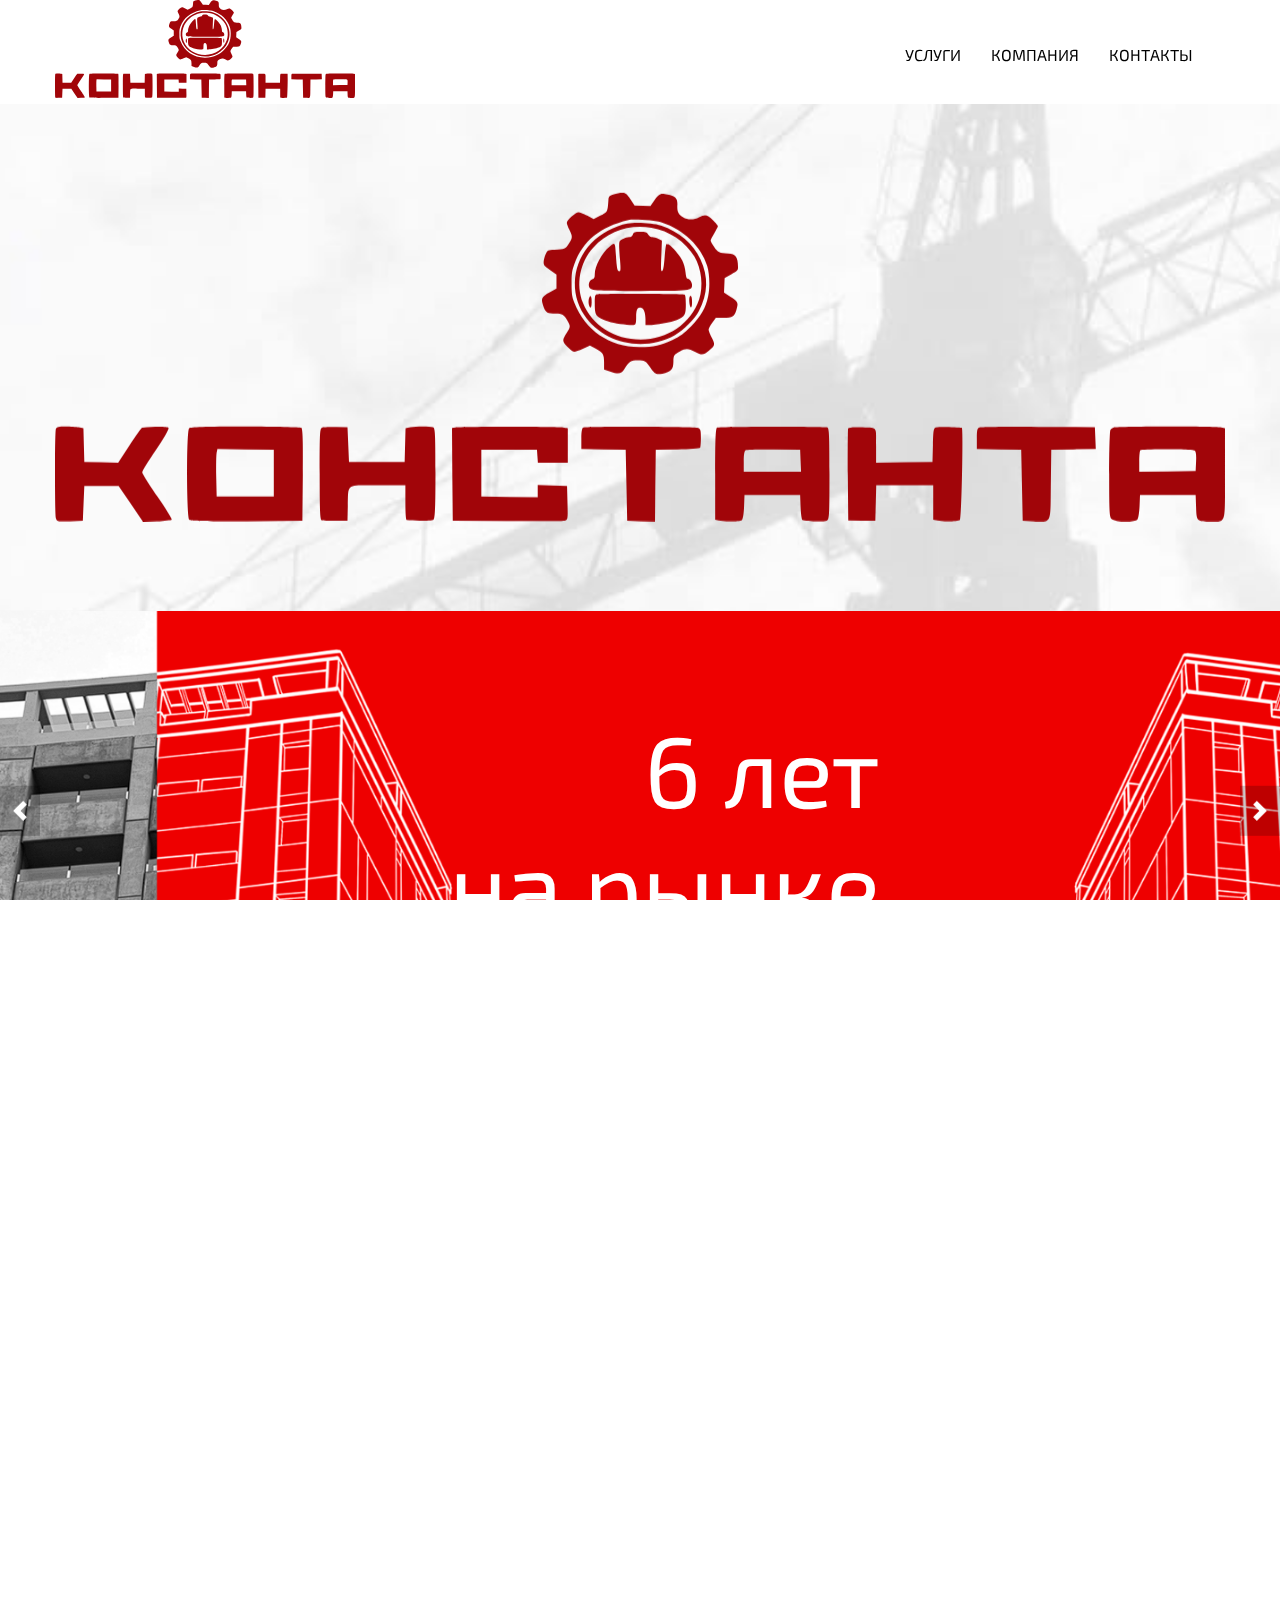
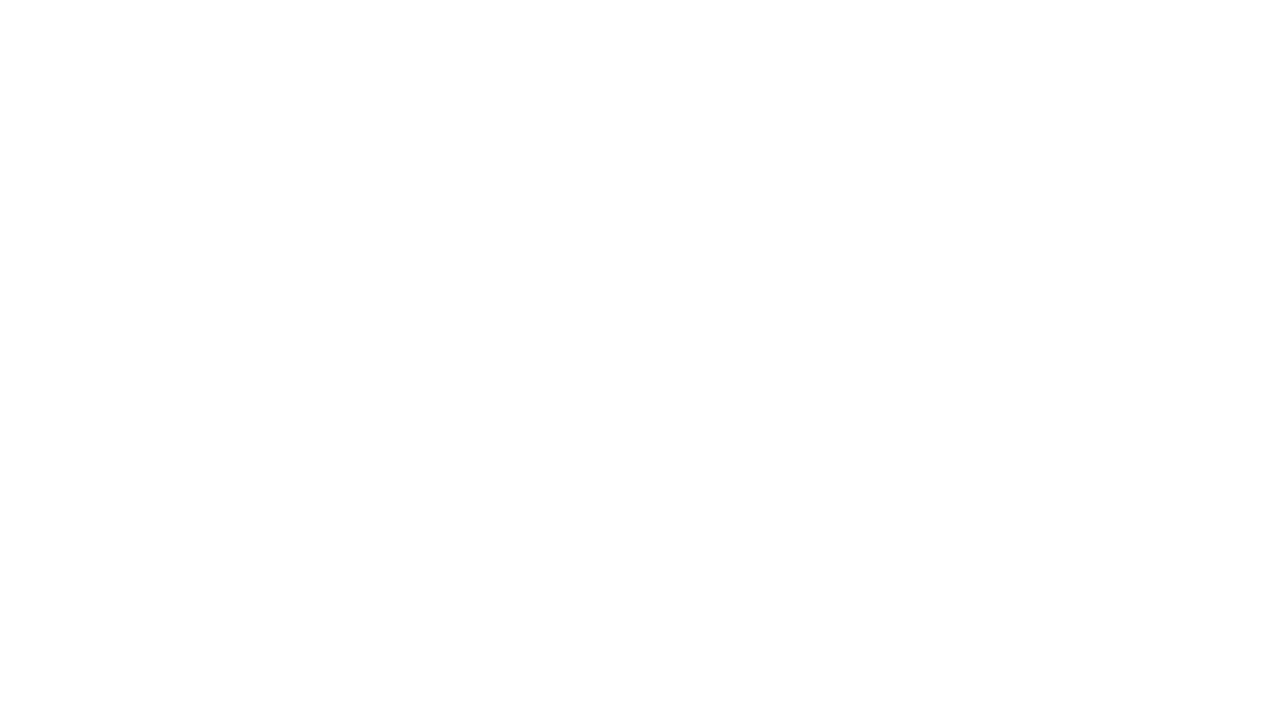
==== index.html @ ccee36b3 "Добавить файл .gitattributes для автоматического определения текстовых файлов и нормализации LF" ====
<!DOCTYPE html>
<html lang="ru" class="page">
<head>
    <meta charset="UTF-8">
    <title>KONSTANTA</title>
    <meta charset="UTF-8">
    <meta name="viewport" content="width=device-width,initial-scale=1">
    <link rel="shortcut icon" href="favicon.ico" type="image/x-icon">
    <meta http-equiv="X-UA-Compatible" content="ie=edge">
    <meta name="theme-color" content="#111111">
    <title>MaxGraph New Site</title>
    <link rel="preload" href="fonts/RussoOneRegular.woff2" as="font" type="font/woff2" crossorigin>
    <link rel="stylesheet" href="css/vendor.css">
    <link rel="stylesheet" href="css/main.css">
    <script defer="defer" src="js/main.js"></script>
</head>
<body class="page__body">
    <div class="bob">
        <div class="site-container">
            <header class="header">
                <div class="container flex header__container">
                    <a href="index.html" class="logo">
                        <img src="img/newlogo.svg" width="300" alt="site logo">
                    </a>
                    <nav class="nav flex" title="main search">
                        <ul class="list-reset nav__list flex">
                            <li class="nav__item"><a href="service.html" class="nav__link">УСЛУГИ</a></li>
                            <li class="nav__item"><a href="company.html" class="nav__link">КОМПАНИЯ</a></li>
                            <li class="nav__item"><a href="contacts.html" class="nav__link">КОНТАКТЫ</a></li>
                        </ul>
                    </nav>
                </div>
            </header>
            <main class="main">
                <div class="fs">
                    <section data-speed=".7" class="xs">
                        <div class="container">
                            <div class="fs__content">
                                <h1 class="fs__title">КОНСТАНТА</h1>
                                <p class="logopos">
                                    <img data-speed="0.9" src="img/newlogo2.svg" class="logoO" alt="">
                                    <img data-speed="1.1" src="img/newlogo3.svg" class="logoU" alt="">
                                </p>
                            </div>
                        </div>
                    </section>
                    <div data-speed="1.1" class="itc-slider" data-slider="itc-slider" data-autoplay="true">
                        <div class="itc-slider-wrapper">
                            <div class="itc-slider-items">
                                <div class="itc-slider-item">
                                    <div class="slidetxt" alt="1">
                                        <p>6 лет<br>на рынке</p>
                                    </div>
                                </div>
                                <div class="itc-slider-item">
                                    <div class="slidetxtX" alt="2">
                                        <p>Современное<br>оборудование</p>
                                    </div>
                                </div>
                                <div class="itc-slider-item">
                                    <div class="slidetxtY" alt="3">
                                        <p>Качественная<br>работа</p>
                                    </div>
                                </div>
                                <div class="itc-slider-item">
                                    <img src="img/st1.jpeg" alt="4">
                                </div>
                            </div>
                        </div>
                        <!-- Кнопки для перехода к предыдущему и следующему слайду -->
                        <button class="itc-slider-btn itc-slider-btn-prev"></button>
                        <button class="itc-slider-btn itc-slider-btn-next"></button>
                        <ol class="itc-slider-indicators">
                            <!-- data-slide-to="0" – для перехода к 1 слайду -->
                            <li class="itc-slider-indicator" data-slide-to="0"></li>
                            <!-- data-slide-to="1" – для перехода к 2 слайду -->
                            <li class="itc-slider-indicator" data-slide-to="1"></li>
                            <!-- data-slide-to="2" – для перехода к 3 слайду -->
                            <li class="itc-slider-indicator" data-slide-to="2"></li>
                            <li class="itc-slider-indicator" data-slide-to="3"></li>
                        </ol>
                    </div>
                    <section class="ss">
                        <div data-speed="1.25" class="container">
                            <h2 class="ss__title">УСЛУГИ</h2>
                            <ul data-speed="1.05" class="usz flex">
                                <li class="hover-text-one">
                                    <figure class="effect-text-three">
                                        <img src="img/us1.jpg" alt="">
                                        <a href="service.html">
                                            <figcaption>
                                                <h3>Строительство зданий и сооружений</h3>
                                                <p>Наша цель — предоставить клиентам высококачественное строительство зданий и сооружений, соответствующее их ожиданиям и требованиям. Мы гарантируем высокий уровень профессионализма, соблюдение сроков и индивидуальный подход к каждому проекту.</p>
                                            </figcaption>
                                        </a>
                                    </figure>
                                </li>
                                <li class="hover-text-onez">
                                    <figure class="effect-text-three">
                                        <img src="img/us2.jpg" alt="">
                                        <a href="service.html">
                                            <figcaption>
                                                <h3>Производство электромонтажных работ</h3>
                                                <p>Наша цель — обеспечить ваш объект надежной и безопасной электрической системой, соответствующей всем современным стандартам и требованиям.</p>
                                            </figcaption>
                                        </a>
                                    </figure>
                                </li>
                            </ul>
                            <ul data-speed="1.05" class="usz flex">
                                <li class="hover-text-onez">
                                    <figure class="effect-text-three">
                                        <img src="img/us3.jpg" alt="">
                                        <a href="service.html">
                                            <figcaption>
                                                <h3>Проектирование зданий и сооружений</h3>
                                                <p>Наши специалисты имеют обширный опыт в проектировании зданий и сооружений различного масштаба, что позволяет нам предоставить клиентам оптимальные решения.</p>
                                            </figcaption>
                                        </a>
                                    </figure>
                                </li>
                                <li class="hover-text-one">
                                    <figure class="effect-text-three">
                                        <img src="img/us4.jpg" alt="">
                                        <a href="service.html">
                                            <figcaption>
                                                <h3>Снос зданий и сооружений</h3>
                                                <p>Наша команда профессионалов имеет обширный опыт в сносе зданий и сооружений различной сложности. Мы гарантируем качественное и безопасное проведение работ, соблюдение сроков и индивидуальный подход к каждому проекту.</p>
                                            </figcaption>
                                        </a>
                                    </figure>
                                </li>
                            </ul>
                            <ul data-speed="1.05" class="usz flex">
                                <li class="hover-text-one">
                                    <figure class="effect-text-three">
                                        <img src="img/us5.jpg" alt="">
                                        <a href="service.html">
                                            <figcaption>
                                                <h3>Производство кровельных работ</h3>
                                                <p>Наша команда квалифицированных специалистов обладает богатым опытом в выполнении кровельных работ разного масштаба, гарантируя высокое качество, надежность и долговечность кровельных систем. Мы ценим каждого клиента и стремимся предоставить индивидуальный подход к каждому проекту, обеспечивая высокий уровень удовлетворенности и комфорта наших заказчиков.</p>
                                            </figcaption>
                                        </a>
                                    </figure>
                                </li>
                                <li class="hover-text-onez">
                                    <figure class="effect-text-three">
                                        <img src="img/us6.jpg" alt="">
                                        <a href="service.html">
                                            <figcaption>
                                                <h3>Производство штукатурных работ</h3>
                                                <p>Наша команда опытных мастеров штукатуров обеспечивает высокий уровень профессионализма и точное соблюдение сроков выполнения работ.</p>
                                            </figcaption>
                                        </a>
                                    </figure>
                                </li>
                            </ul>
                        </div>
                    </section>
                </div>
            </main>
            <footer class="footer">
                <div class="container">
                    <nav class="navend flex" title="main search">
                        <ul class="list-reset nav__list flex">
                            <li class="nav__item"><a href="service.html" class="nav__link">УСЛУГИ</a></li>
                            <li class="nav__item"><a href="company.html" class="nav__link">КОМПАНИЯ</a></li>
                            <li class="nav__item"><a href="contacts.html" class="nav__link">КОНТАКТЫ</a></li>
                        </ul>
                    </nav>
                    <a href="index.html" class="logox">
                        <img src="img/newlogo.svg" width="300" alt="site logo">
                    </a>
                    <div class="footer__right">
                        <ul class="contacts">
                            <li class="txt">+79650989899</li>
                            <li class="txt">stroim-konstanta@yandex.ru</li>
                            <li class="txt">195197, город Санкт-Петербург, Полюстровский пр-кт, д. 72 литера А, помещ. а109</li>
                        </ul>
                    </div>
                </div>
            </footer>
        </div>
    </div>
</body>
</html>
---- css/main.css ----
@charset "UTF-8";

:root {
    --font-family: "Muller", sans-serif;
    --content-width: 1170px;
    --container-offset: 15px;
    --container-width: calc(var(--content-width) + (var(--container-offset) * 2));
    --offset: 32px;
    --main-color: #000000;
    --accent-color: #cc0000;
    --active-color: #ff0800;
    --light-color: #ffffff;
}

.custom-checkbox__field:checked + .custom-checkbox__content::after {
    opacity: 1;
}

.custom-checkbox__field:focus + .custom-checkbox__content::before {
    outline: red solid 2px;
    outline-offset: 2px;
}

.custom-checkbox__field:disabled + .custom-checkbox__content {
    opacity: .4;
    pointer-events: none;
}

@font-face {
    font-family: Muller;
    src: url(../fonts/Exo2Regular.woff2) format("woff2");
    font-weight: 400;
    font-display: swap;
    font-style: normal;
}

html {
    -webkit-box-sizing: border-box;
    box-sizing: border-box;
}

*,
::after,
::before {
    -webkit-box-sizing: inherit;
    box-sizing: inherit;
}

.page {
    height: 100%;
    font-family: var(--font-family, sans-serif);
    -webkit-text-size-adjust: 100%;
}

.page__body {
    margin: 0;
    min-width: 320px;
    min-height: 100%;
    font-size: 16px;
}

img {
    height: auto;
    max-width: 100%;
    -o-object-fit: cover;
    object-fit: cover;
}

a {
    text-decoration: none;
}

.site-container {
    overflow: hidden;
}

.is-hidden {
    display: none !important;
}

.btn-reset {
    border: none;
    padding: 0;
    background-color: transparent;
    cursor: pointer;
}

.list-reset {
    list-style: none;
    margin: 0;
    padding: 0;
}

.input-reset {
    -webkit-appearance: none;
    -moz-appearance: none;
    appearance: none;
    border: none;
    border-radius: 0;
    background-color: #fff;
}

.input-reset::-webkit-search-cancel-button,
.input-reset::-webkit-search-decoration,
.input-reset::-webkit-search-results-button,
.input-reset::-webkit-search-results-decoration {
    display: none;
}

.visually-hidden {
    position: absolute;
    overflow: hidden;
    margin: -1px;
    border: 0;
    padding: 0;
    width: 1px;
    height: 1px;
    clip: rect(0 0 0 0);
}

.container {
    margin: 0 auto;
    padding: 0 var(--container-offset);
    max-width: var(--container-width);
}

.js-focus-visible :focus:not(.focus-visible) {
    outline: 0;
}

.centered {
    text-align: center;
}

.dis-scroll {
    position: fixed;
    left: 0;
    top: 0;
    overflow: hidden;
    width: 100%;
    height: 100vh;
    -ms-scroll-chaining: none;
    overscroll-behavior: none;
}

.page--ios .dis-scroll {
    position: relative;
}

.flex {
    display: -webkit-box;
    display: -ms-flexbox;
    display: flex;
}

.grid {
    display: -ms-grid;
    display: grid;
    -webkit-column-gap: var(--offset);
    -moz-column-gap: var(--offset);
    column-gap: var(--offset);
    -ms-grid-columns: (1fr)[12];
    grid-template-columns: repeat(12, 1fr);
}

.btn {
    display: -webkit-inline-box;
    display: -ms-inline-flexbox;
    display: inline-flex;
    -webkit-box-align: center;
    -ms-flex-align: center;
    align-items: center;
    -webkit-box-pack: center;
    -ms-flex-pack: center;
    justify-content: center;
    border: 2px solid var(--accent-color);
    border-radius: 100px;
    padding: 10px 20px;
    text-align: center;
    color: var(--main-color);
    -webkit-transition: background-color .3s ease-in-out, border-color .3s ease-in-out;
    transition: background-color .3s ease-in-out, border-color .3s ease-in-out;
    visibility: hidden;
}

.btn:focus {
    outline: 0;
}

@media (any-hover: hover) {
    .btn:hover {
        background-color: var(--accent-color);
    }

    .nav__link:hover {
        color: var(--accent-color);
    }
}

.btn:active {
    background-color: var(--active-color);
}

.btn.focus-visible {
    border-color: var(--main-color);
}

.header__container {
    -webkit-box-align: center;
    -ms-flex-align: center;
    align-items: center;
    -webkit-box-pack: baseline;
    -ms-flex-pack: baseline;
    justify-content: baseline;
}

.nav {
    -webkit-box-align: center;
    -ms-flex-align: center;
    align-items: center;
    margin-left: 480px;
}

.nav__list {
    -webkit-box-align: center;
    -ms-flex-align: center;
    align-items: center;
    margin-top: 10px;
    margin-left: 70px;
    gap: 30px;
}

.nav__link {
    color: var(--main-color);
    -webkit-transition: color .3s ease-in-out;
    transition: color .3s ease-in-out;
}

.nav__link:focus {
    outline: 0;
}

.nav__link:active {
    color: var(--active-color);
}

.nav__link.focus-visible {
    outline: 3px solid var(--active-color);
    outline-offset: 5px;
}

.logo {
    min-width: 100px;
}

@media only screen and (max-width: 960px) {
    .nav {
        -webkit-box-align: center;
        -ms-flex-align: center;
        align-items: center;
        margin-left: 0;
        font-size: 14px;
    }

    .nav__list {
        -webkit-box-align: center;
        -ms-flex-align: center;
        align-items: center;
        margin-top: 10px;
        margin-bottom: 5px;
        margin-left: 12px;
        gap: 10px;
    }
}

.fs {
    min-height: 500px;
    margin-bottom: 55px;
}

.fs__title {
    font-size: 5px;
    visibility: hidden;
}

.logoO {
    max-height: 200px;
    margin-top: 0;
}

.logoU {
    max-height: 170px;
    margin-top: 10px;
}

.logopos {
    text-align: center;
}

.xs {
    margin-bottom: 100px;
}

.usz {
    margin-left: -60px;
    margin-right: -80px;
}

.clearfix:after,
.clearfix:before {
    content: "";
    display: table;
}

.clearfix:after {
    clear: both;
}

.hover-text-one {
    overflow: hidden;
    width: 66%;
    list-style: none;
    text-align: center;
    margin-right: -20px;
    margin-left: -20px;
}

.hover-text-one figure {
    position: relative;
    z-index: 1;
    display: block;
    overflow: hidden;
    background: #000;
    text-align: center;
    cursor: pointer;
}

.hover-text-one figure img {
    position: relative;
    display: block;
    opacity: .4;
    height: 300px;
}

.hover-text-one figure figcaption {
    padding: 2em;
    color: #fff;
    text-transform: uppercase;
    font-size: 1.25em;
    -webkit-backface-visibility: hidden;
    backface-visibility: hidden;
    position: absolute;
    top: 0;
    left: 0;
    width: 100%;
    height: 100%;
}

.hover-text-one figure figcaption::after,
.hover-text-one figure figcaption::before {
    pointer-events: none;
}

.hover-text-one figure h3 {
    font-weight: 300;
}

.hover-text-one figure h3 span {
    font-weight: 800;
}

.hover-text-one figure h3,
.hover-text-one figure p {
    margin: 0;
}

.hover-text-one figure p {
    font-size: 68.5%;
}

.hover-text-onez {
    overflow: hidden;
    width: 34%;
    list-style: none;
    text-align: center;
    margin-right: -20px;
    margin-left: -20px;
}

.hover-text-onez figure {
    position: relative;
    z-index: 1;
    display: block;
    overflow: hidden;
    background: #000;
    text-align: center;
    cursor: pointer;
}

.hover-text-onez figure img {
    position: relative;
    display: block;
    opacity: .4;
    height: 300px;
}

.hover-text-onez figure figcaption {
    padding: 2em;
    color: #fff;
    text-transform: uppercase;
    font-size: 1.25em;
    -webkit-backface-visibility: hidden;
    backface-visibility: hidden;
    position: absolute;
    top: 0;
    left: 0;
    width: 100%;
    height: 100%;
}

.hover-text-onez figure figcaption::after,
.hover-text-onez figure figcaption::before {
    pointer-events: none;
}

.hover-text-onez figure h3 {
    word-spacing: -.15em;
    font-weight: 300;
}

.hover-text-onez figure h3 span {
    font-weight: 800;
}

.hover-text-onez figure h3,
.hover-text-onez figure p {
    margin: 0;
}

.hover-text-onez figure p {
    letter-spacing: 1px;
    font-size: 68.5%;
}

figure.effect-text-three {
    background: #350000;
}

figure.effect-text-three img {
    width: calc(100% + 20px);
    -webkit-transition: opacity .35s, -webkit-transform .35s;
    transition: opacity .35s, transform .35s, -webkit-transform .35s;
    -webkit-transform: scale(1.1);
    -ms-transform: scale(1.1);
    transform: scale(1.1);
    -webkit-backface-visibility: hidden;
    backface-visibility: hidden;
}

figure.effect-text-three:hover img {
    opacity: .2;
    -webkit-transform: translate3d(0, 0, 0);
    transform: translate3d(0, 0, 0);
}

figure.effect-text-three figcaption {
    text-align: left;
}

figure.effect-text-three h3 {
    position: relative;
    overflow: hidden;
    padding: .5em 0;
}

figure.effect-text-three h3::after {
    position: absolute;
    bottom: 0;
    left: 0;
    width: 100%;
    height: 3px;
    background: #fff;
    content: "";
    -webkit-transition: -webkit-transform .35s;
    transition: transform .35s;
    transition: transform .35s, -webkit-transform .35s;
    -webkit-transform: translate3d(-100%, 0, 0);
    transform: translate3d(-100%, 0, 0);
}

figure.effect-text-three:hover h3::after {
    -webkit-transform: translate3d(0, 0, 0);
    transform: translate3d(0, 0, 0);
}

figure.effect-text-three p {
    padding: 1em 0;
    opacity: 0;
    -webkit-transition: opacity .35s, -webkit-transform .35s;
    transition: opacity .35s, transform .35s, -webkit-transform .35s;
    -webkit-transform: translate3d(100%, 0, 0);
    transform: translate3d(100%, 0, 0);
}

figure.effect-text-three:hover p {
    opacity: 1;
    -webkit-transform: translate3d(0, 0, 0);
    transform: translate3d(0, 0, 0);
}

@media only screen and (max-width: 960px) {
    .logoU {
        margin-top: 40px;
    }

    .usz {
        display: -webkit-box;
        display: -ms-flexbox;
        display: flex;
        -webkit-box-orient: vertical;
        -webkit-box-direction: normal;
        -ms-flex-direction: column;
        flex-direction: column;
        font-size: 16px;
    }

    .hover-text-one,
    .hover-text-onez {
        display: -webkit-box;
        display: -ms-flexbox;
        display: flex;
        -webkit-box-orient: vertical;
        -webkit-box-direction: normal;
        -ms-flex-direction: column;
        flex-direction: column;
        overflow: hidden;
        width: 95%;
        list-style: none;
        text-align: center;
        margin-right: -20px;
        margin-left: -20px;
    }
}

.itc-slider-item,
.sim-slider {
    position: relative;
}

.slidetxt {
    position: absolute;
    text-align: right;
    padding-right: 400px;
    font-size: 100px;
    color: #fff;
    width: 100%;
    height: 400px;
    z-index: 15;
    display: block;
    background-image: url(../img/fon1.png);
    background-size: cover;
    background-position: left;
}

.slidetxtX {
    position: absolute;
    text-align: left;
    padding-left: 200px;
    font-size: 100px;
    color: #000;
    width: 100%;
    height: 400px;
    z-index: 15;
    display: block;
    background-image: url(../img/fon2.png);
    background-size: cover;
    background-position: left;
}

.slidetxtY {
    position: absolute;
    text-align: right;
    padding-right: 200px;
    font-size: 100px;
    color: #fff;
    width: 100%;
    height: 400px;
    z-index: 15;
    display: block;
    background-image: url(../img/fon3.png);
    background-size: cover;
    background-position: left;
}

.slideimg {
    z-index: 2;
}

.sim-slider-list {
    width: 100%;
    margin: 0;
    padding: 0;
    list-style-type: none;
    position: relative;
}

.sim-slider-element {
    width: 100%;
    -webkit-transition: opacity 1s ease-in;
    transition: opacity 1s ease-in;
    opacity: 0;
    position: absolute;
    z-index: 2;
    left: 0;
    top: 0;
    display: block;
}

div.sim-slider-arrow-left,
div.sim-slider-arrow-right {
    width: 22px;
    height: 40px;
    position: absolute;
    cursor: pointer;
    opacity: .6;
    z-index: 4;
}

div.sim-slider-arrow-left {
    left: 10px;
    top: 40%;
    display: block;
    background: url(sim-arrow-left.png) no-repeat;
}

div.sim-slider-arrow-right {
    right: 10px;
    top: 40%;
    display: block;
    background: url(sim-arrow-right.png) no-repeat;
}

div.sim-slider-arrow-left:hover,
div.sim-slider-arrow-right:hover {
    opacity: 1;
}

div.sim-slider-dots {
    width: 100%;
    height: auto;
    position: absolute;
    left: 0;
    bottom: 0;
    z-index: 3;
    text-align: center;
}

span.sim-dot {
    width: 10px;
    height: 10px;
    margin: 5px 7px;
    padding: 0;
    display: inline-block;
    background-color: #bbb;
    border-radius: 5px;
    cursor: pointer;
}

.fs {
    padding-top: 0;
    min-height: 200px;
    background-image: url(../img/fs.jpg);
    background-position: bottom;
    background-size: cover;
    background-repeat: no-repeat;
}

.fs__content {
    -ms-grid-column-span: 12;
    grid-column: 12 span;
}

.fs__title {
    font-size: 2x;
}

.fs_desc {
    font-size: 50px;
    margin-top: 100px;
}

.fs_desc1 {
    font-size: 20px;
    padding-bottom: 20px;
}

.comtxt {
    max-width: 800px;
    letter-spacing: .5px;
    background-color: rgba(245, 245, 245, .603);
    margin-bottom: 0;
}

.compimg {
    position: relative;
    width: 30%;
    margin-right: -100px;
}

.compdiv {
    display: -webkit-box;
    display: -ms-flexbox;
    display: flex;
}

.contfon {
    position: relative;
    width: 30%;
    margin-right: -100px;
}

.img1 {
    position: relative;
    margin-top: -100%;
    padding-bottom: 27px;
    opacity: .8;
    z-index: -20;
    max-height: 200px;
    width: 100%;
}

.half {
    margin-left: -20px;
    margin-top: 20px;
    width: 100%;
    padding: 0 1em;
    margin-bottom: 20px;
}

.tab {
    position: relative;
    margin-bottom: 10px;
    margin-top: 10px;
    width: 100%;
    color: #fff;
    font-size: 30px;
    overflow: hidden;
}

.tab input {
    position: absolute;
    opacity: 0;
    z-index: -1;
}

.tab label {
    position: relative;
    display: block;
    padding: 0 0 0 1em;
    opacity: .8;
    background: var(--accent-color);
    font-weight: 700;
    line-height: 6;
    cursor: pointer;
}

.blue label {
    background: #2980b9;
}

.tab-contentZ {
    max-height: 0;
    overflow: hidden;
    color: var(--main-color);
    background: #f5f5f5;
    -webkit-transition: max-height 2.7s ease-in-out;
    transition: max-height 2.7s ease-in-out;
}

.blue .tab-contentZ {
    background: #3498db;
}

.tab-contentZ p {
    margin: 1em;
}

.tab input:checked ~ .tab-contentZ {
    max-height: 1000vh;
}

.tab label::after {
    position: absolute;
    right: 0;
    top: 0;
    display: block;
    width: 3em;
    height: 3em;
    line-height: 3;
    text-align: center;
    -webkit-transition: .7s;
    transition: .7s;
}

.tab input[type=checkbox] + label::after {
    content: "+";
}

.tab input[type=radio] + label::after {
    content: "▼";
}

.tab input[type=checkbox]:checked + label::after {
    -webkit-transform: rotate(315deg);
    -ms-transform: rotate(315deg);
    transform: rotate(315deg);
}

.tab input[type=radio]:checked + label::after {
    -webkit-transform: rotateX(180deg);
    transform: rotateX(180deg);
}

*,
:after,
:before {
    -webkit-box-sizing: border-box;
    box-sizing: border-box;
}

.tab-one {
    background-image: url(../img/us1.jpg);
}

.logoZ {
    max-width: 100px;
}

.comtxt {
    font-size: 20px;
    max-width: 800px;
    letter-spacing: .5px;
}

.footer__right {
    text-align: left;
    margin-left: 700px;
    margin-top: -80px;
}

.navend {
    margin-left: -70px;
    margin-bottom: 0;
}

.logox {
    margin-bottom: 20px;
}

.footer {
    background-color: #f5f5f5;
    padding-bottom: 20px;
}

@media only screen and (max-width: 960px) {
    .compimg,
    .contfon {
        display: none;
    }

    .navend {
        margin-left: 0;
        margin-bottom: 0;
        display: -webkit-box;
        display: -ms-flexbox;
        display: flex;
        -webkit-box-orient: vertical;
        -webkit-box-direction: normal;
        -ms-flex-direction: column;
        flex-direction: column;
    }

    .footer__right {
        text-align: left;
        margin-left: 0;
        margin-top: 0;
    }
}

.itc-slider {
    position: relative;
}

.itc-slider-wrapper {
    overflow: hidden;
    background-color: #eee;
}

.itc-slider-items {
    display: -webkit-box;
    display: -ms-flexbox;
    display: flex;
    -webkit-transition: -webkit-transform .5s;
    transition: transform .5s;
    transition: transform .5s, -webkit-transform .5s;
    will-change: transform;
}

.itc-slider-transition-none {
    -webkit-transition: none;
    transition: none;
}

.itc-slider-item {
    -webkit-box-flex: 0;
    -ms-flex: 0 0 100%;
    flex: 0 0 100%;
    max-width: 100%;
    max-height: 400px;
    -webkit-user-select: none;
    -moz-user-select: none;
    -ms-user-select: none;
    user-select: none;
    will-change: transform;
}

.itc-slider-btn {
    position: absolute;
    top: 50%;
    display: -webkit-box;
    display: -ms-flexbox;
    display: flex;
    -webkit-box-pack: center;
    -ms-flex-pack: center;
    justify-content: center;
    -webkit-box-align: center;
    -ms-flex-align: center;
    align-items: center;
    width: 40px;
    height: 50px;
    color: #fff;
    text-align: center;
    background: rgba(0, 0, 0, .2);
    border: none;
    -webkit-transform: translateY(-50%);
    -ms-transform: translateY(-50%);
    transform: translateY(-50%);
    cursor: pointer;
}

.itc-slider-btn-hide {
    display: none;
}

.itc-slider-btn-prev {
    left: 0;
}

.itc-slider-btn-next {
    right: 0;
}

.itc-slider-btn:focus,
.itc-slider-btn:hover {
    color: #fff;
    text-decoration: none;
    background: rgba(0, 0, 0, .3);
    outline: 0;
}

.itc-slider-btn::before {
    content: "";
    display: inline-block;
    width: 20px;
    height: 20px;
    background: center center / 100% 100% no-repeat;
}

.itc-slider-btn-prev::before {
    background-image: url("data:image/svg+xml;charset=utf8,%3Csvg xmlns='http://www.w3.org/2000/svg' fill='%23fff' viewBox='0 0 8 8'%3E%3Cpath d='M5.25 0l-4 4 4 4 1.5-1.5-2.5-2.5 2.5-2.5-1.5-1.5z'/%3E%3C/svg%3E");
}

.itc-slider-btn-next::before {
    background-image: url("data:image/svg+xml;charset=utf8,%3Csvg xmlns='http://www.w3.org/2000/svg' fill='%23fff' viewBox='0 0 8 8'%3E%3Cpath d='M2.75 0l-1.5 1.5 2.5 2.5-2.5 2.5 1.5 1.5 4-4-4-4z'/%3E%3C/svg%3E");
}

.itc-slider-indicators {
    position: absolute;
    right: 0;
    bottom: 0;
    left: 0;
    z-index: 15;
    display: -webkit-box;
    display: -ms-flexbox;
    display: flex;
    -webkit-box-pack: center;
    -ms-flex-pack: center;
    justify-content: center;
    margin: 0 15%;
    padding-left: 0;
    list-style: none;
}

.itc-slider-indicator {
    -webkit-box-flex: 0;
    -ms-flex: 0 1 auto;
    flex: 0 1 auto;
    -webkit-box-sizing: content-box;
    box-sizing: content-box;
    width: 30px;
    height: 5px;
    margin-right: 3px;
    margin-left: 3px;
    text-indent: -999px;
    background-color: rgba(255, 255, 255, .5);
    background-clip: padding-box;
    border-top: 15px solid transparent;
    border-bottom: 15px solid transparent;
    cursor: pointer;
}

.itc-slider-indicator-active {
    background-color: rgba(255, 255, 255, .9);
}

.blyad {
    height: 40px;
    visibility: hidden;
}

.tabs-container {
    position: relative;
    background-image: url(../img/servfon.png);
    background-size: cover;
    width: 420px;
    height: 90vh;
    white-space: nowrap;
    float: left;
    z-index: 20;
}

.tabs-container label {
    position: relative;
    padding: 15px;
    background-color: rgba(0, 0, 0, .5);
    margin: 10px;
    display: block;
    font-size: 17px;
    color: #fff;
    cursor: pointer;
    -webkit-user-select: none;
    -moz-user-select: none;
    -ms-user-select: none;
    user-select: none;
}

.tabs-container label:hover {
    background: rgba(0, 0, 0, .8);
}

.tab-content {
    position: relative;
    background: #fff;
    width: calc(100% - 420px);
    min-height: 90vh;
    padding: 0 15px 15px;
    float: left;
    -webkit-box-sizing: border-box;
    box-sizing: border-box;
    z-index: 19;
    display: none;
}

.tab-content:after {
    content: "";
    clear: both;
}

input[name=tab] {
    display: none;
}

input[name=tab]:checked + .tab-content {
    display: block;
    -webkit-animation: .5s forwards slide;
    animation: .5s forwards slide;
}

.fs__contentz {
    background-image: url(../img/fs.jpg);
    background-position: center;
    background-size: cover;
    background-repeat: no-repeat;
}

@-webkit-keyframes slide {
    from {
        right: -100%;
        opacity: 0;
    }

    to {
        right: 0;
        opacity: 1;
    }
}

@keyframes slide {
    from {
        right: -100%;
        opacity: 0;
    }

    to {
        right: 0;
        opacity: 1;
    }
}

@media only screen and (max-width: 960px) {
    .itc-slider {
        display: none;
    }

    .tabs-container {
        max-height: 41vh;
        width: 100%;
    }

    .tabs-container label {
        font-size: 90%;
    }

    .tab-content {
        margin-top: 0;
        padding: 0;
        max-height: 100%;
        font-size: 110%;
        width: 100%;
    }
}
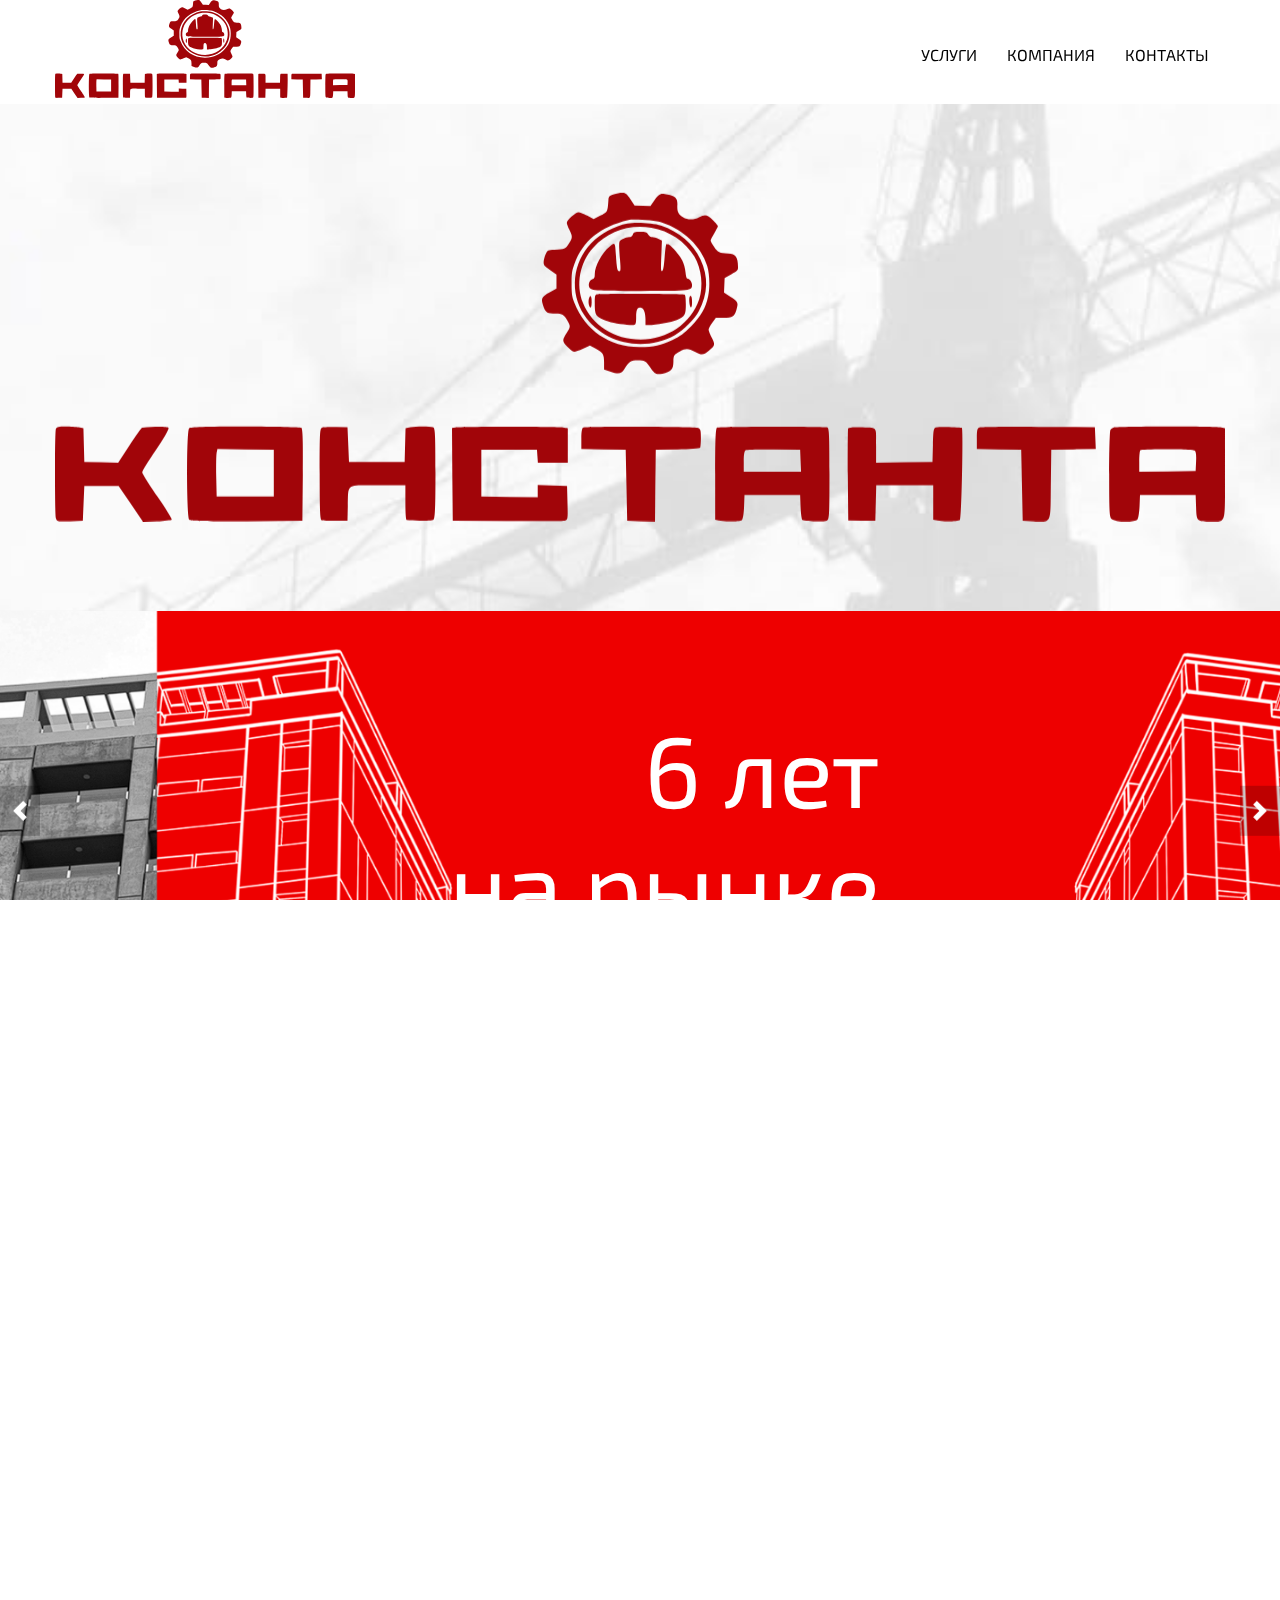
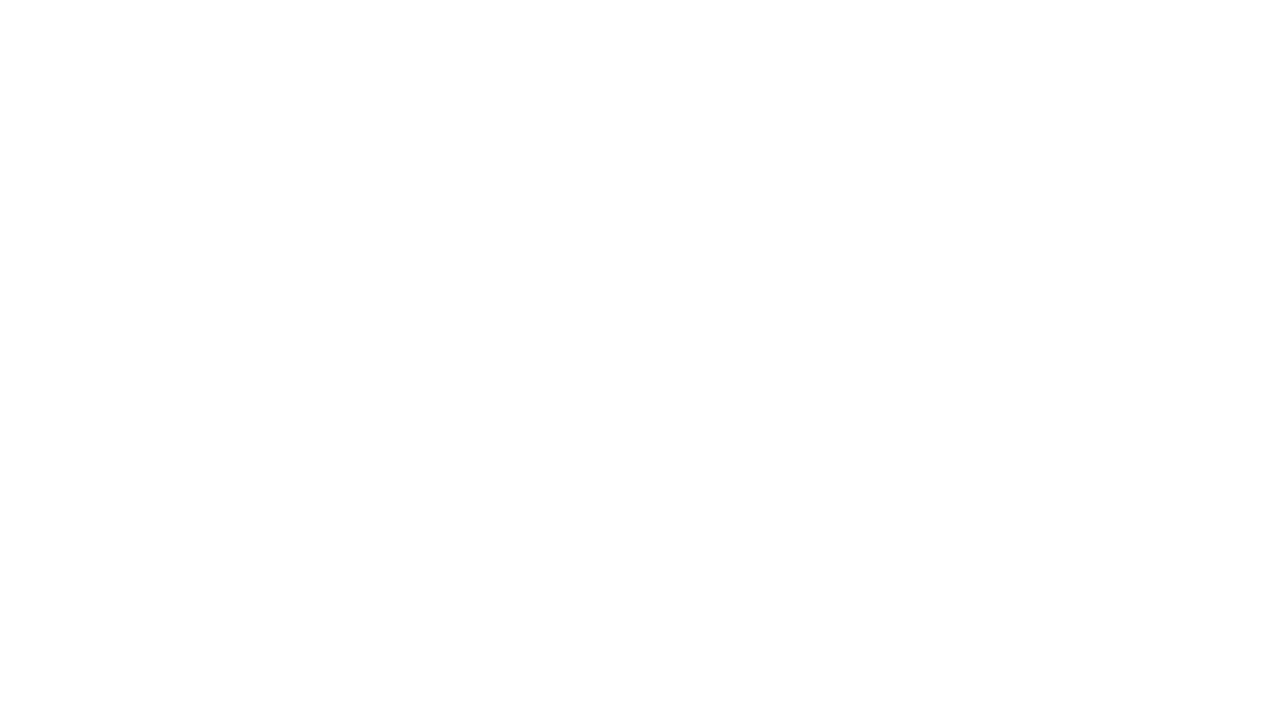
==== commit 7a484dae: "adaptive resol" ====
--- a/index.html
+++ b/index.html
@@ -3,12 +3,10 @@
 <head>
     <meta charset="UTF-8">
     <title>KONSTANTA</title>
-    <meta charset="UTF-8">
-    <meta name="viewport" content="width=device-width,initial-scale=1">
+    <meta name="viewport" content="width=device-width, initial-scale=1">
     <link rel="shortcut icon" href="favicon.ico" type="image/x-icon">
     <meta http-equiv="X-UA-Compatible" content="ie=edge">
     <meta name="theme-color" content="#111111">
-    <title>MaxGraph New Site</title>
     <link rel="preload" href="fonts/RussoOneRegular.woff2" as="font" type="font/woff2" crossorigin>
     <link rel="stylesheet" href="css/vendor.css">
     <link rel="stylesheet" href="css/main.css">
@@ -29,6 +27,9 @@
                             <li class="nav__item"><a href="contacts.html" class="nav__link">КОНТАКТЫ</a></li>
                         </ul>
                     </nav>
+                    <button class="btn-reset mobile-menu-toggle" aria-label="Toggle navigation">
+                        <span class="mobile-menu-icon"></span>
+                    </button>
                 </div>
             </header>
             <main class="main">
@@ -68,8 +69,8 @@
                             </div>
                         </div>
                         <!-- Кнопки для перехода к предыдущему и следующему слайду -->
-                        <button class="itc-slider-btn itc-slider-btn-prev"></button>
-                        <button class="itc-slider-btn itc-slider-btn-next"></button>
+                        <button class="itc-slider-btn itc-slider-btn-prev" aria-label="Previous slide"></button>
+                        <button class="itc-slider-btn itc-slider-btn-next" aria-label="Next slide"></button>
                         <ol class="itc-slider-indicators">
                             <!-- data-slide-to="0" – для перехода к 1 слайду -->
                             <li class="itc-slider-indicator" data-slide-to="0"></li>
--- a/css/main.css
+++ b/css/main.css
@@ -151,6 +151,7 @@
     display: -webkit-box;
     display: -ms-flexbox;
     display: flex;
+    flex-wrap: wrap;
 }
 
 .grid {
@@ -211,7 +212,8 @@
     align-items: center;
     -webkit-box-pack: baseline;
     -ms-flex-pack: baseline;
-    justify-content: baseline;
+    justify-content: space-between;
+    flex-wrap: wrap;
 }
 
 .nav {
@@ -228,6 +230,7 @@
     margin-top: 10px;
     margin-left: 70px;
     gap: 30px;
+    display: flex;
 }
 
 .nav__link {
@@ -270,6 +273,7 @@
         margin-bottom: 5px;
         margin-left: 12px;
         gap: 10px;
+        flex-direction: column;
     }
 }
 
@@ -711,6 +715,7 @@
     display: -webkit-box;
     display: -ms-flexbox;
     display: flex;
+    flex-wrap: wrap;
 }
 
 .contfon {
@@ -1117,25 +1122,87 @@
     }
 }
 
-@media only screen and (max-width: 960px) {
+@media only screen and (max-width: 768px) {
+    .container {
+        padding: 0 10px;
+    }
+
+    .nav {
+        margin-left: 0;
+    }
+
+    .nav__list {
+        flex-direction: column;
+        align-items: flex-start;
+    }
+
+    .nav__link {
+        padding: 10px 0;
+        width: 100%;
+    }
+
+    .header__container {
+        flex-direction: column;
+        align-items: flex-start;
+    }
+
+    .logo {
+        margin-bottom: 10px;
+    }
+
+    .btn {
+        width: 100%;
+        justify-content: flex-start;
+    }
+
     .itc-slider {
-        display: none;
+        height: auto;
+    }
+
+    .slidetxt,
+    .slidetxtX,
+    .slidetxtY {
+        padding: 20px;
+        font-size: 50px;
+        height: auto;
+    }
+
+    .hover-text-one,
+    .hover-text-onez {
+        width: 100%;
+        margin: 0;
+    }
+
+    .fs_desc {
+        font-size: 30px;
+        margin-top: 50px;
+    }
+
+    .fs_desc1 {
+        font-size: 16px;
+    }
+
+    .comtxt {
+        font-size: 16px;
+        max-width: 100%;
+    }
+
+    .compdiv {
+        flex-direction: column;
+        align-items: center;
+    }
+
+    .tab-one {
+        width: 100%;
     }
 
     .tabs-container {
-        max-height: 41vh;
         width: 100%;
-    }
-
-    .tabs-container label {
-        font-size: 90%;
+        height: auto;
     }
 
     .tab-content {
-        margin-top: 0;
-        padding: 0;
-        max-height: 100%;
-        font-size: 110%;
         width: 100%;
-    }
-}
+        padding: 15px;
+    }
+}
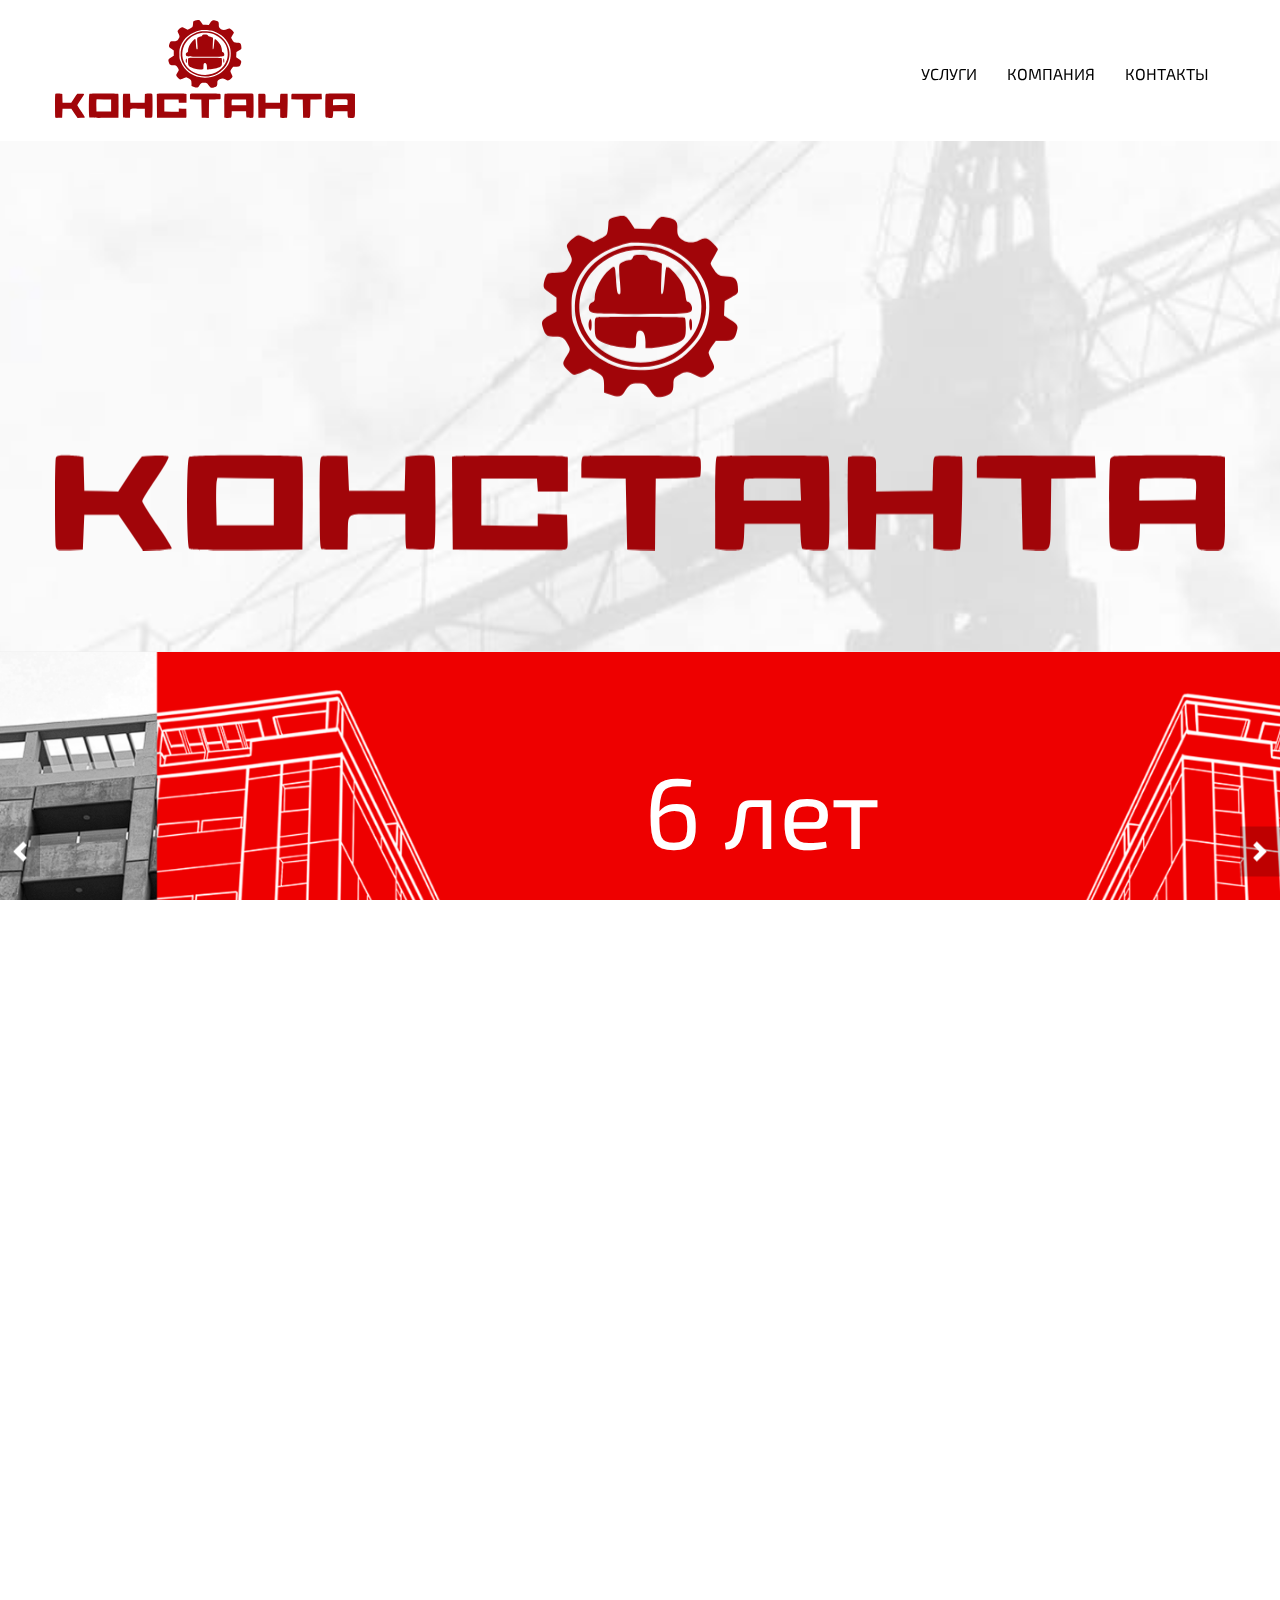
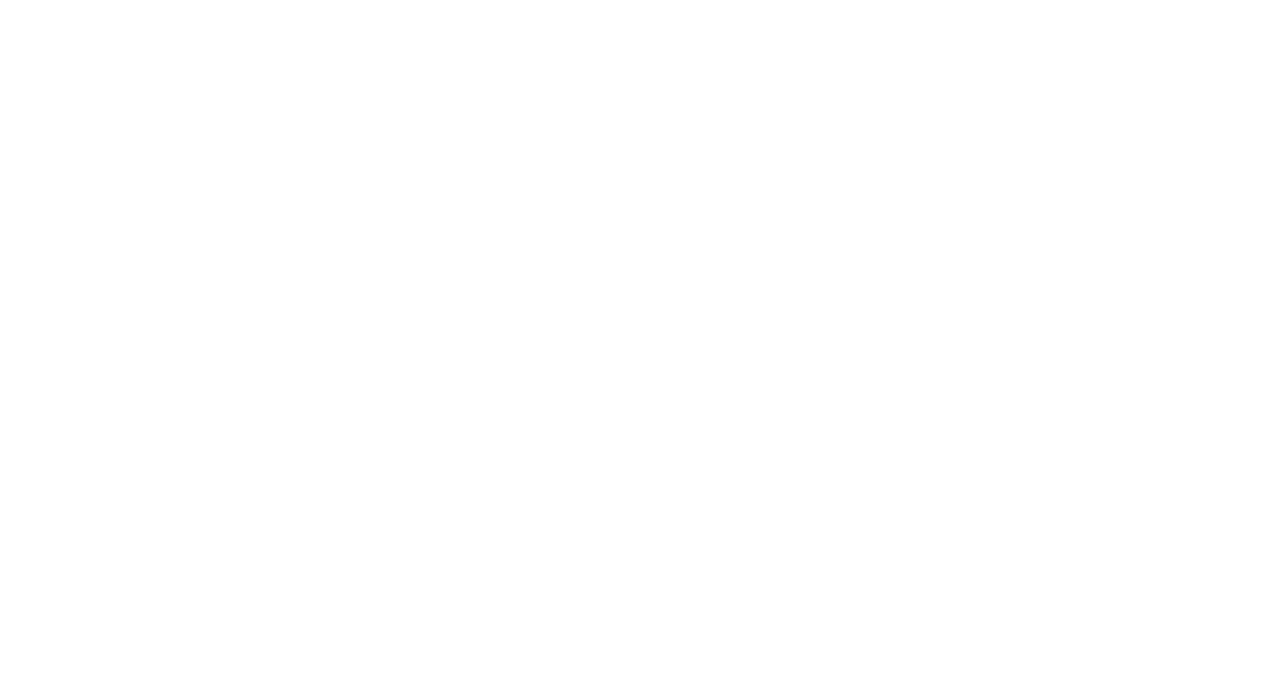
==== commit e97de3f4: "SafariRotToptal" ====
--- a/index.html
+++ b/index.html
@@ -10,6 +10,7 @@
     <link rel="preload" href="fonts/RussoOneRegular.woff2" as="font" type="font/woff2" crossorigin>
     <link rel="stylesheet" href="css/vendor.css">
     <link rel="stylesheet" href="css/main.css">
+    <link rel="stylesheet" href="css/style.css">
     <script defer="defer" src="js/main.js"></script>
 </head>
 <body class="page__body">
@@ -18,7 +19,7 @@
             <header class="header">
                 <div class="container flex header__container">
                     <a href="index.html" class="logo">
-                        <img src="img/newlogo.svg" width="300" alt="site logo">
+                        <img src="img/newlogo.svg" alt="site logo" class="header-logo">
                     </a>
                     <nav class="nav flex" title="main search">
                         <ul class="list-reset nav__list flex">
@@ -39,8 +40,8 @@
                             <div class="fs__content">
                                 <h1 class="fs__title">КОНСТАНТА</h1>
                                 <p class="logopos">
-                                    <img data-speed="0.9" src="img/newlogo2.svg" class="logoO" alt="">
-                                    <img data-speed="1.1" src="img/newlogo3.svg" class="logoU" alt="">
+                                    <img data-speed="0.9" src="img/newlogo2.svg" class="logoO" alt="логотип O">
+                                    <img data-speed="1.1" src="img/newlogo3.svg" class="logoU" alt="логотип U">
                                 </p>
                             </div>
                         </div>
@@ -64,7 +65,7 @@
                                     </div>
                                 </div>
                                 <div class="itc-slider-item">
-                                    <img src="img/st1.jpeg" alt="4">
+                                    <img src="img/st1.jpeg" alt="4" class="logo">
                                 </div>
                             </div>
                         </div>
@@ -170,7 +171,7 @@
                         </ul>
                     </nav>
                     <a href="index.html" class="logox">
-                        <img src="img/newlogo.svg" width="300" alt="site logo">
+                        <img src="img/newlogo.svg" alt="логотип сайта" class="footer-logo">
                     </a>
                     <div class="footer__right">
                         <ul class="contacts">
--- a/css/main.css
+++ b/css/main.css
@@ -1,7 +1,7 @@
 @charset "UTF-8";
 
 :root {
-    --font-family: "Muller", sans-serif;
+    --font-family: "Exo2", sans-serif;
     --content-width: 1170px;
     --container-offset: 15px;
     --container-width: calc(var(--content-width) + (var(--container-offset) * 2));
@@ -27,7 +27,7 @@
 }
 
 @font-face {
-    font-family: Muller;
+    font-family: "Exo2";
     src: url(../fonts/Exo2Regular.woff2) format("woff2");
     font-weight: 400;
     font-display: swap;
@@ -60,9 +60,10 @@
 }
 
 img {
+    max-width: 100%;
     height: auto;
-    max-width: 100%;
     -o-object-fit: cover;
+    -webkit-object-fit: cover;
     object-fit: cover;
 }
 
@@ -207,13 +208,17 @@
 }
 
 .header__container {
-    -webkit-box-align: center;
-    -ms-flex-align: center;
+    display: flex;
     align-items: center;
-    -webkit-box-pack: baseline;
-    -ms-flex-pack: baseline;
     justify-content: space-between;
     flex-wrap: wrap;
+}
+
+.header-logo {
+    width: 100%;
+    max-width: 300px;
+    height: auto;
+    display: block;
 }
 
 .nav {
@@ -863,8 +868,32 @@
 }
 
 .footer {
-    background-color: #f5f5f5;
-    padding-bottom: 20px;
+    display: flex;
+    align-items: center;
+    justify-content: space-between;
+    flex-wrap: wrap;
+    background-color: #ffffff;
+    color: #000000;
+    padding: 20px;
+    text-align: left;
+}
+
+.footer-logo {
+    width: 100%;
+    max-width: 150px;
+    height: auto;
+    display: block;
+    margin: 0 auto;
+}
+
+.footer .contacts {
+    list-style: none;
+    padding: 0;
+    margin: 0;
+}
+
+.footer .contacts li {
+    margin-bottom: 5px;
 }
 
 @media only screen and (max-width: 960px) {
@@ -1156,7 +1185,7 @@
     }
 
     .itc-slider {
-        height: auto;
+        display: none;
     }
 
     .slidetxt,
--- a/css/style.css
+++ b/css/style.css
@@ -0,0 +1,136 @@
+.header__container {
+    display: flex;
+    align-items: center;
+    justify-content: space-between;
+    flex-wrap: wrap; /* Позволяет содержимому переноситься на новые строки */
+} 
+
+/* Базовые стили */
+body {
+    font-family: var(--font-family, sans-serif);
+    margin: 0;
+    padding: 0;
+}
+
+/* Повторение фоновых цветов для совместимости */
+.header,
+.footer {
+    background-color: #ffffff; /* Белый цвет */
+    color: #000000; /* Черный цвет для текста */
+    padding: 20px;
+    text-align: left;
+}
+
+/* Навигационная панель */
+.navbar {
+    display: flex;
+    justify-content: space-around;
+    background-color: #ffffff; /* Белый цвет для навбара */
+}
+
+.navbar a {
+    color: #000000; /* Черный цвет для ссылок */
+    padding: 14px 20px;
+    text-decoration: none;
+    text-align: center;
+}
+
+.main-content {
+    padding: 20px;
+}
+
+/* Адаптивные стили */
+@media (max-width: 1024px) {
+    .navbar {
+        flex-direction: column;
+        align-items: center;
+    }
+
+    .header,
+    .footer {
+        text-align: center;
+    }
+
+    .footer {
+        justify-content: center;
+    }
+}
+
+@media (max-width: 768px) {
+    .navbar {
+        display: none; /* Можно добавить бургер-меню */
+    }
+
+    .header,
+    .footer {
+        padding: 15px;
+    }
+
+    .main-content {
+        padding: 15px;
+    }
+
+    /* Скрытие слайдера на мобильных устройствах */
+    .itc-slider {
+        display: none;
+    }
+}
+
+@media (max-width: 480px) {
+    body {
+        font-size: 14px;
+    }
+
+    .header,
+    .footer {
+        padding: 10px;
+    }
+
+    .main-content {
+        padding: 10px;
+    }
+}
+
+/* Дополнительные стили для логотипов */
+.header-logo {
+    width: 100%;
+    max-width: 300px; /* Максимальная ширина логотипа в шапке */
+    height: auto;
+    display: block;
+}
+
+.footer-logo {
+    width: 100%;
+    max-width: 150px; /* Максимальная ширина логотипа в подвале */
+    height: auto;
+    display: block;
+    margin: 0 auto; /* Центрирование логотипа в подвале */
+}
+
+/* Стиль для логотипа в середине страницы */
+.main-logo {
+    width: 60px; /* Уменьшить размер логотипа в 5 раз (предполагая, что исходно было около 300px) */
+    height: auto;
+    display: block;
+    margin: 20px auto; /* Центрирование и отступы сверху и снизу */
+}
+
+/* Стили для контактов в подвале */
+.footer .contacts {
+    list-style: none;
+    padding: 0;
+    margin: 0;
+}
+
+.footer .contacts li {
+    margin-bottom: 5px;
+}
+
+/* Скрытие слайдера на мобильных устройствах */
+@media (max-width: 768px) {
+    .itc-slider {
+        display: none;
+    }
+}
+
+/* Остальные стили остаются без изменений */ 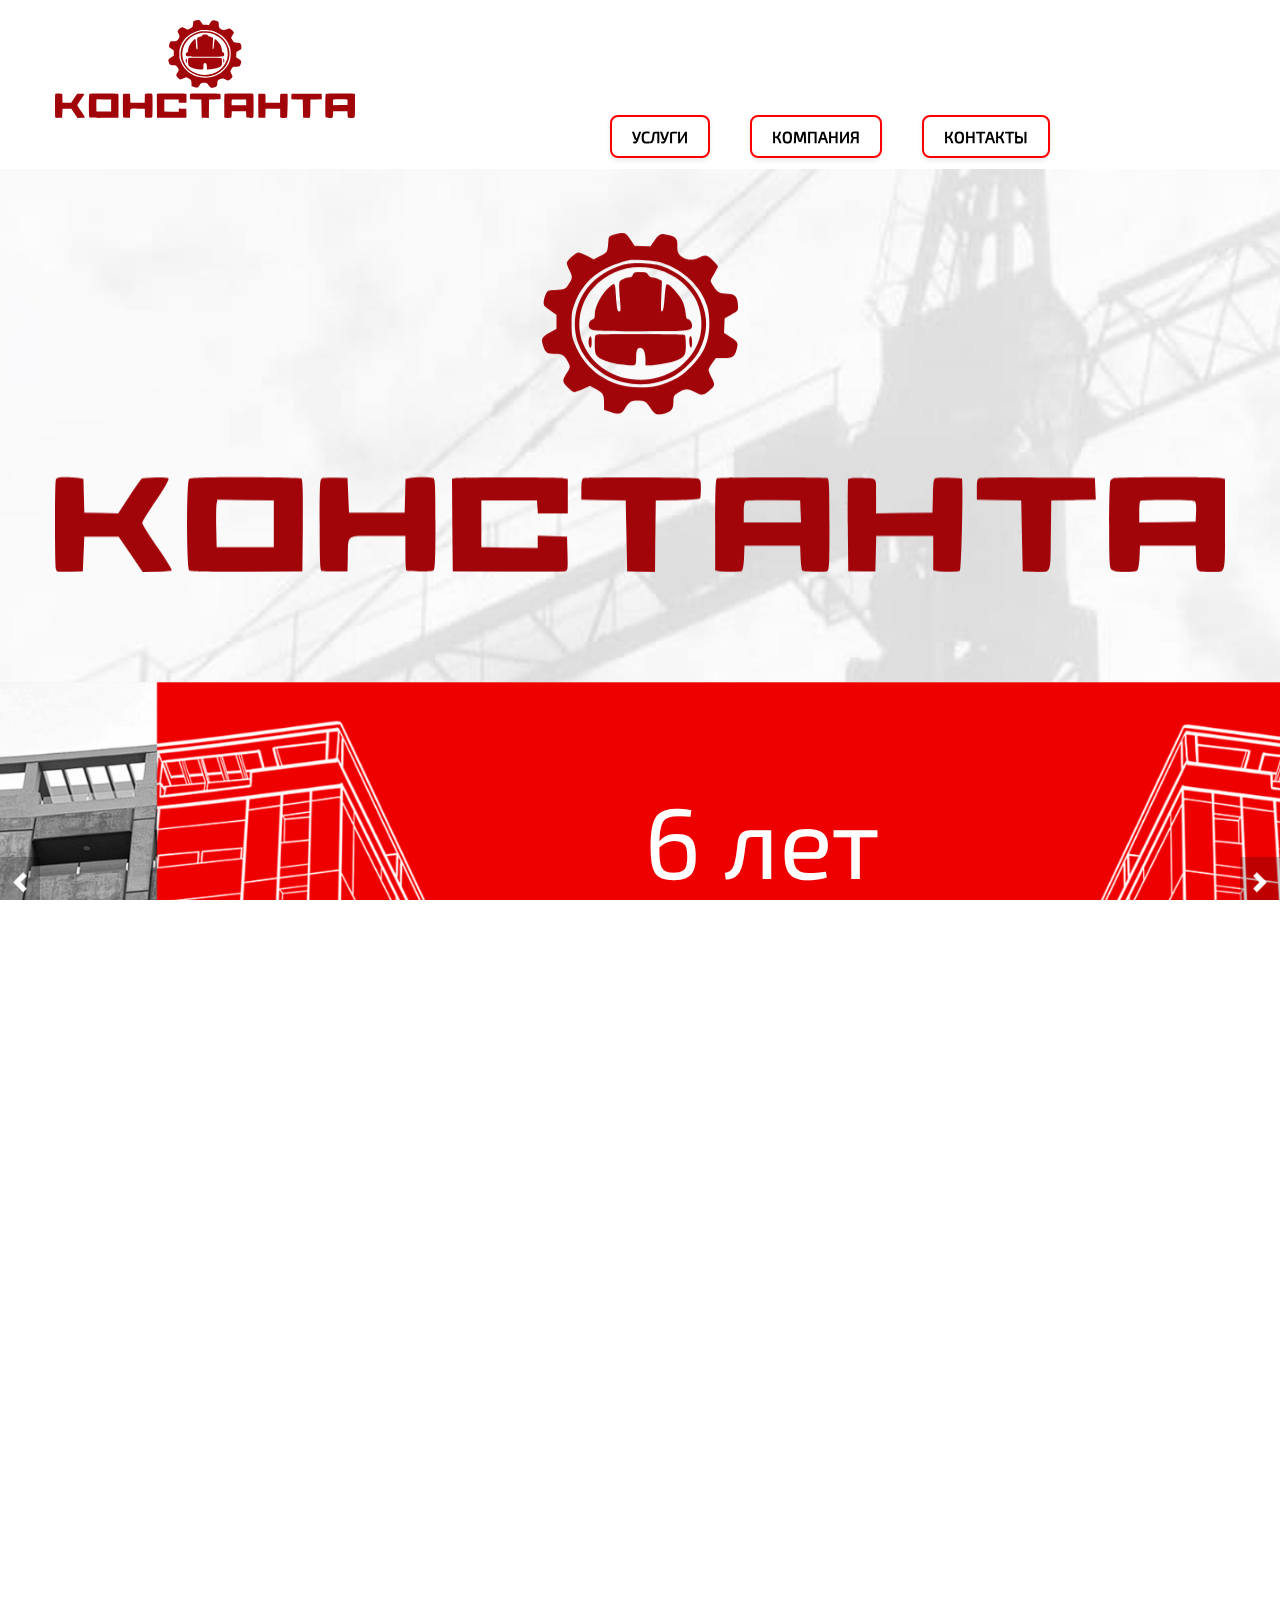
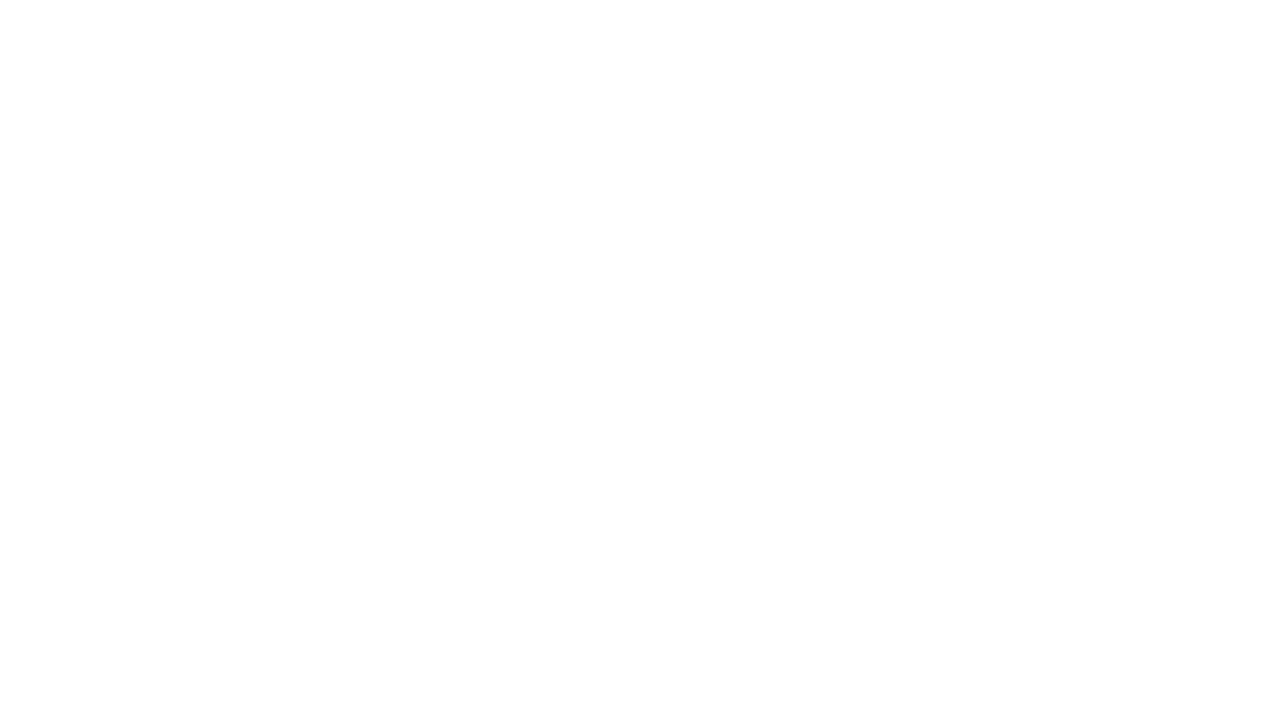
==== commit d7951d66: "better knopki" ====
--- a/index.html
+++ b/index.html
@@ -28,7 +28,7 @@
                             <li class="nav__item"><a href="contacts.html" class="nav__link">КОНТАКТЫ</a></li>
                         </ul>
                     </nav>
-                    <button class="btn-reset mobile-menu-toggle" aria-label="Toggle navigation">
+                   
                         <span class="mobile-menu-icon"></span>
                     </button>
                 </div>
--- a/css/style.css
+++ b/css/style.css
@@ -24,17 +24,60 @@
 /* Навигационная панель */
 .navbar {
     display: flex;
-    justify-content: space-around;
+    justify-content: center; /* Центрирование навигации */
     background-color: #ffffff; /* Белый цвет для навбара */
 }
 
+/* Стилизация ссылок навигации */
 .navbar a {
     color: #000000; /* Черный цвет для ссылок */
     padding: 14px 20px;
     text-decoration: none;
     text-align: center;
-}
-
+    position: relative; /* Для добавления эффектов */
+}
+
+/* Стилизация кнопок навигации с красивой красной обводкой */
+.nav__link {
+    border: 2px solid #ff0000; /* Красная обводка */
+    border-radius: 8px; /* Сглаженные углы */
+    padding: 10px 20px; /* Внутренние отступы для кнопок */
+    margin: 0 5px; /* Отступы между кнопками */
+    transition: all 0.3s ease; /* Плавные переходы */
+    background-color: transparent; /* Прозрачный фон */
+    font-weight: bold; /* Жирный шрифт */
+    box-shadow: 0 2px 5px rgba(0, 0, 0, 0.1); /* Небольшая тень */
+}
+
+.nav__link:hover {
+    background-color: #ff0000; /* Красный фон при наведении */
+    color: #ffffff; /* Белый цвет текста при наведении */
+    transform: translateY(-2px); /* Легкое поднятие кнопки */
+    box-shadow: 0 4px 10px rgba(0, 0, 0, 0.2); /* Усиленная тень */
+}
+
+.nav__link.active {
+    background-color: #ff0000; /* Красный фон для активной ссылки */
+    color: #ffffff; /* Белый цвет текста для активной ссылки */
+    box-shadow: 0 4px 10px rgba(0, 0, 0, 0.2); /* Усиленная тень */
+}
+
+/* Стилизация кнопки мобильного меню */
+.mobile-menu-toggle {
+    border: 2px solid #ff0000; /* Красная обводка кнопки меню */
+    border-radius: 5px; /* Сглаженные углы */
+    padding: 10px;
+    background-color: transparent;
+    cursor: pointer;
+    transition: background-color 0.3s, color 0.3s;
+}
+
+.mobile-menu-toggle:hover {
+    background-color: #ff0000; /* Красный фон при наведении */
+    color: #ffffff; /* Белый цвет иконки при наведении */
+}
+
+/* Стили для основного контента */
 .main-content {
     padding: 20px;
 }
@@ -46,6 +89,16 @@
         align-items: center;
     }
 
+    .nav__list {
+        flex-direction: column;
+        gap: 15px; /* Отступ между кнопками в колонке */
+    }
+
+    .nav__link {
+        margin: 5px 0; /* Дополнительный вертикальный отступ */
+        display: block; /* Блочное отображение для полной ширины */
+    }
+
     .header,
     .footer {
         text-align: center;
@@ -61,6 +114,17 @@
         display: none; /* Можно добавить бургер-меню */
     }
 
+    .nav__list {
+        gap: 20px; /* Увеличенный отступ для мобильных устройств */
+    }
+
+    .nav__link {
+        width: 100%; /* Полная ширина кнопки */
+        max-width: 300px; /* Максимальная ширина */
+        margin: 8px 0; /* Увеличенный вертикальный отступ */
+        box-sizing: border-box; /* Учитывать padding и border в общей ширине */
+    }
+
     .header,
     .footer {
         padding: 15px;
@@ -68,6 +132,13 @@
 
     .main-content {
         padding: 15px;
+    }
+
+    /* Стили для навигационных ссылок при отображении мобильного меню */
+    .navbar.active {
+        display: flex;
+        flex-direction: column;
+        align-items: center;
     }
 
     /* Скрытие слайдера на мобильных устройствах */
@@ -133,4 +204,12 @@
     }
 }
 
+/* Активные состояния для разных страниц */
+.page-contacts .nav__link[href*="contacts"],
+.page-company .nav__link[href*="company"],
+.page-service .nav__link[href*="service"] {
+    background-color: #ff0000;
+    color: #ffffff;
+}
+
 /* Остальные стили остаются без изменений */ 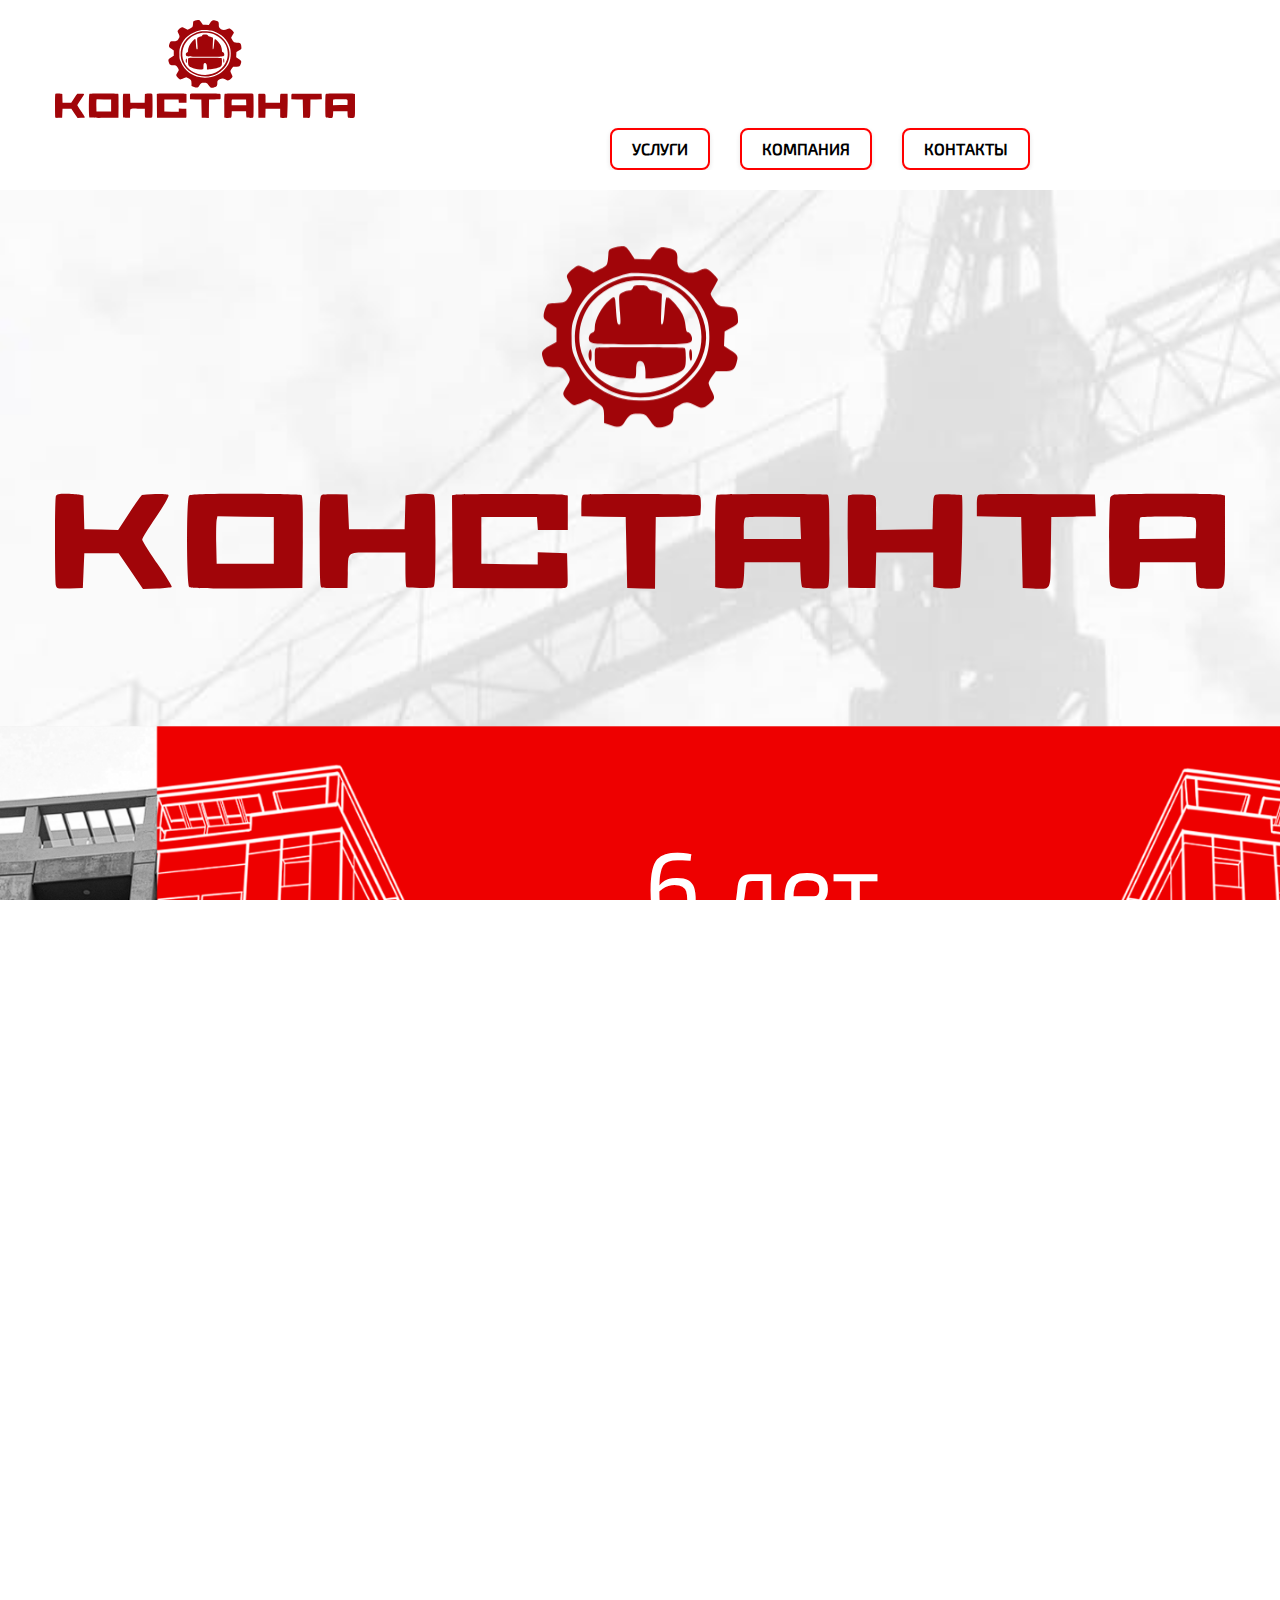
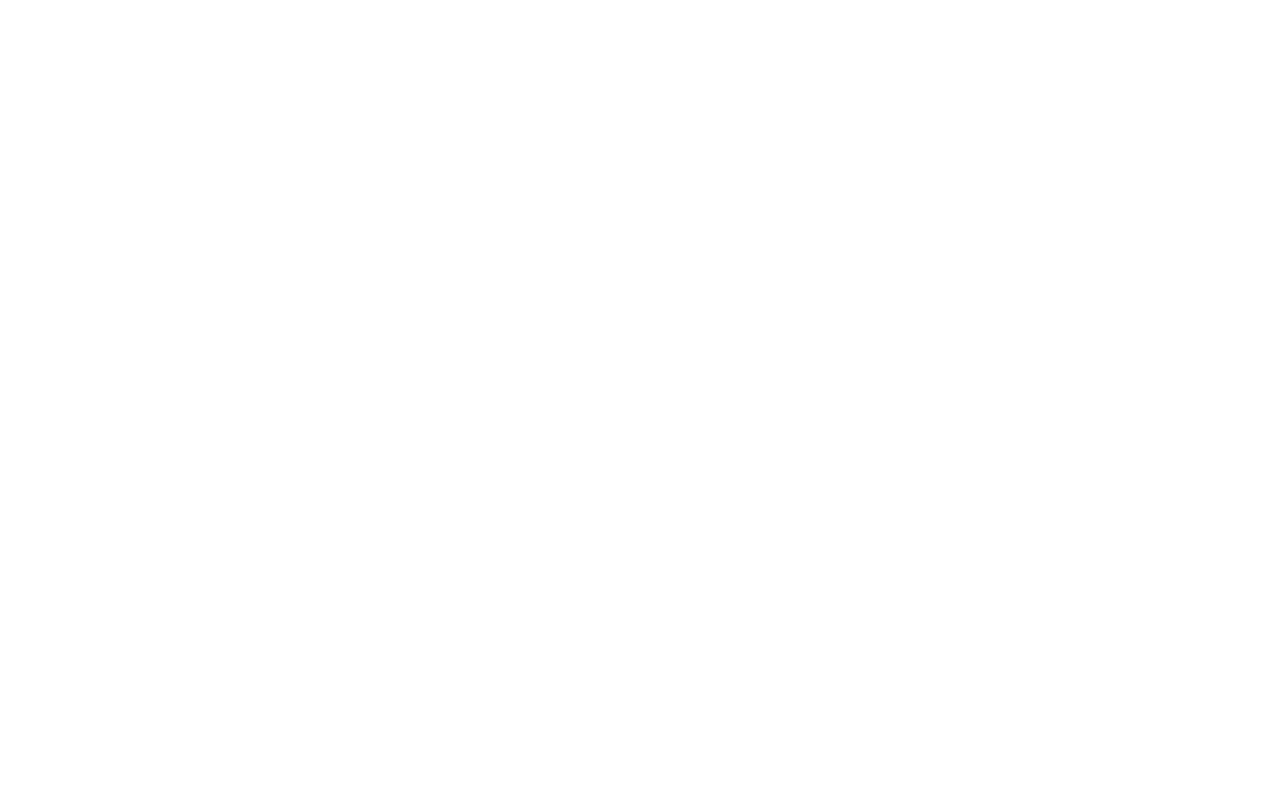
==== commit 5b5d78e6: "Улучшение стилей для адаптивного дизайна и скрытие переполнения" ====
--- a/index.html
+++ b/index.html
@@ -28,9 +28,6 @@
                             <li class="nav__item"><a href="contacts.html" class="nav__link">КОНТАКТЫ</a></li>
                         </ul>
                     </nav>
-                   
-                        <span class="mobile-menu-icon"></span>
-                    </button>
                 </div>
             </header>
             <main class="main">
--- a/css/main.css
+++ b/css/main.css
@@ -123,6 +123,7 @@
     margin: 0 auto;
     padding: 0 var(--container-offset);
     max-width: var(--container-width);
+    overflow: hidden; /* Добавьте это, чтобы скрыть переполнение */
 }
 
 .js-focus-visible :focus:not(.focus-visible) {
@@ -207,11 +208,16 @@
     border-color: var(--main-color);
 }
 
+.header {
+    padding: 20px; /* Убедитесь, что этот padding не мешает */
+    box-sizing: border-box; /* Добавьте это, чтобы padding не увеличивал размер контейнера */
+}
+
 .header__container {
     display: flex;
+    justify-content: space-between;
     align-items: center;
-    justify-content: space-between;
-    flex-wrap: wrap;
+    width: 100%;
 }
 
 .header-logo {
@@ -229,13 +235,20 @@
 }
 
 .nav__list {
+    display: flex;
+    gap: 20px; /* Добавьте отступы между элементами навигации */
     -webkit-box-align: center;
     -ms-flex-align: center;
     align-items: center;
     margin-top: 10px;
     margin-left: 70px;
-    gap: 30px;
-    display: flex;
+}
+
+.nav__link {
+    padding: 10px 15px; /* Убедитесь, что у ссылок есть внутренние отступы */
+    text-decoration: none;
+    color: inherit;
+    display: inline-block; /* Убедитесь, что ссылки отображаются как inline-block */
 }
 
 .nav__link {
@@ -271,6 +284,9 @@
     }
 
     .nav__list {
+        flex-direction: column;
+        align-items: flex-start;
+        gap: 10px; /* Уменьшите отступы между элементами навигации на мобильных устройствах */
         -webkit-box-align: center;
         -ms-flex-align: center;
         align-items: center;
@@ -280,6 +296,20 @@
         gap: 10px;
         flex-direction: column;
     }
+
+    .nav__link {
+        padding: 10px 0; /* Увеличьте внутренние отступы для удобства на мобильных устройствах */
+        width: 100%;
+    }
+
+    .header {
+        padding: 10px; /* Уменьшите padding на мобильных устройствах */
+    }
+
+    .header__container {
+        flex-direction: column;
+        align-items: flex-start;
+    }
 }
 
 .fs {
@@ -294,6 +324,8 @@
 
 .logoO {
     max-height: 200px;
+    width: auto; 
+    object-fit: contain; 
     margin-top: 0;
 }
 
@@ -1200,6 +1232,7 @@
     .hover-text-onez {
         width: 100%;
         margin: 0;
+        margin-right: 100px;
     }
 
     .fs_desc {
@@ -1235,3 +1268,97 @@
         padding: 15px;
     }
 }
+
+.ss {
+    overflow: hidden; /* Добавьте это, чтобы скрыть переполнение */
+}
+
+@media only screen and (max-width: 960px) {
+    .container {
+        padding: 0 10px; /* Убедитесь, что контейнеры имеют правильные отступы */
+    }
+
+    .nav {
+        margin-left: 0;
+    }
+
+    .nav__list {
+        flex-direction: column;
+        align-items: flex-start;
+    }
+
+    .nav__link {
+        padding: 10px 0;
+        width: 100%;
+    }
+
+    .header__container {
+        flex-direction: column;
+        align-items: flex-start;
+    }
+
+    .logo {
+        margin-bottom: 10px;
+    }
+
+    .btn {
+        width: 100%;
+        justify-content: flex-start;
+    }
+
+    .itc-slider {
+        display: none;
+    }
+
+    .slidetxt,
+    .slidetxtX,
+    .slidetxtY {
+        padding: 20px;
+        font-size: 50px;
+        height: auto;
+    }
+
+    .hover-text-one,
+    .hover-text-onez {
+        width: 100%;
+        margin: 0;
+        margin-right: 100px;
+    }
+
+    .fs_desc {
+        font-size: 30px;
+        margin-top: 50px;
+    }
+
+    .fs_desc1 {
+        font-size: 16px;
+    }
+
+    .comtxt {
+        font-size: 16px;
+        max-width: 100%;
+    }
+
+    .compdiv {
+        flex-direction: column;
+        align-items: center;
+    }
+
+    .tab-one {
+        width: 100%;
+    }
+
+    .tabs-container {
+        width: 100%;
+        height: auto;
+    }
+
+    .tab-content {
+        width: 100%;
+        padding: 15px;
+    }
+
+    .ss {
+        padding: 0 10px; /* Добавьте это, чтобы секция не выходила за пределы экрана */
+    }
+}
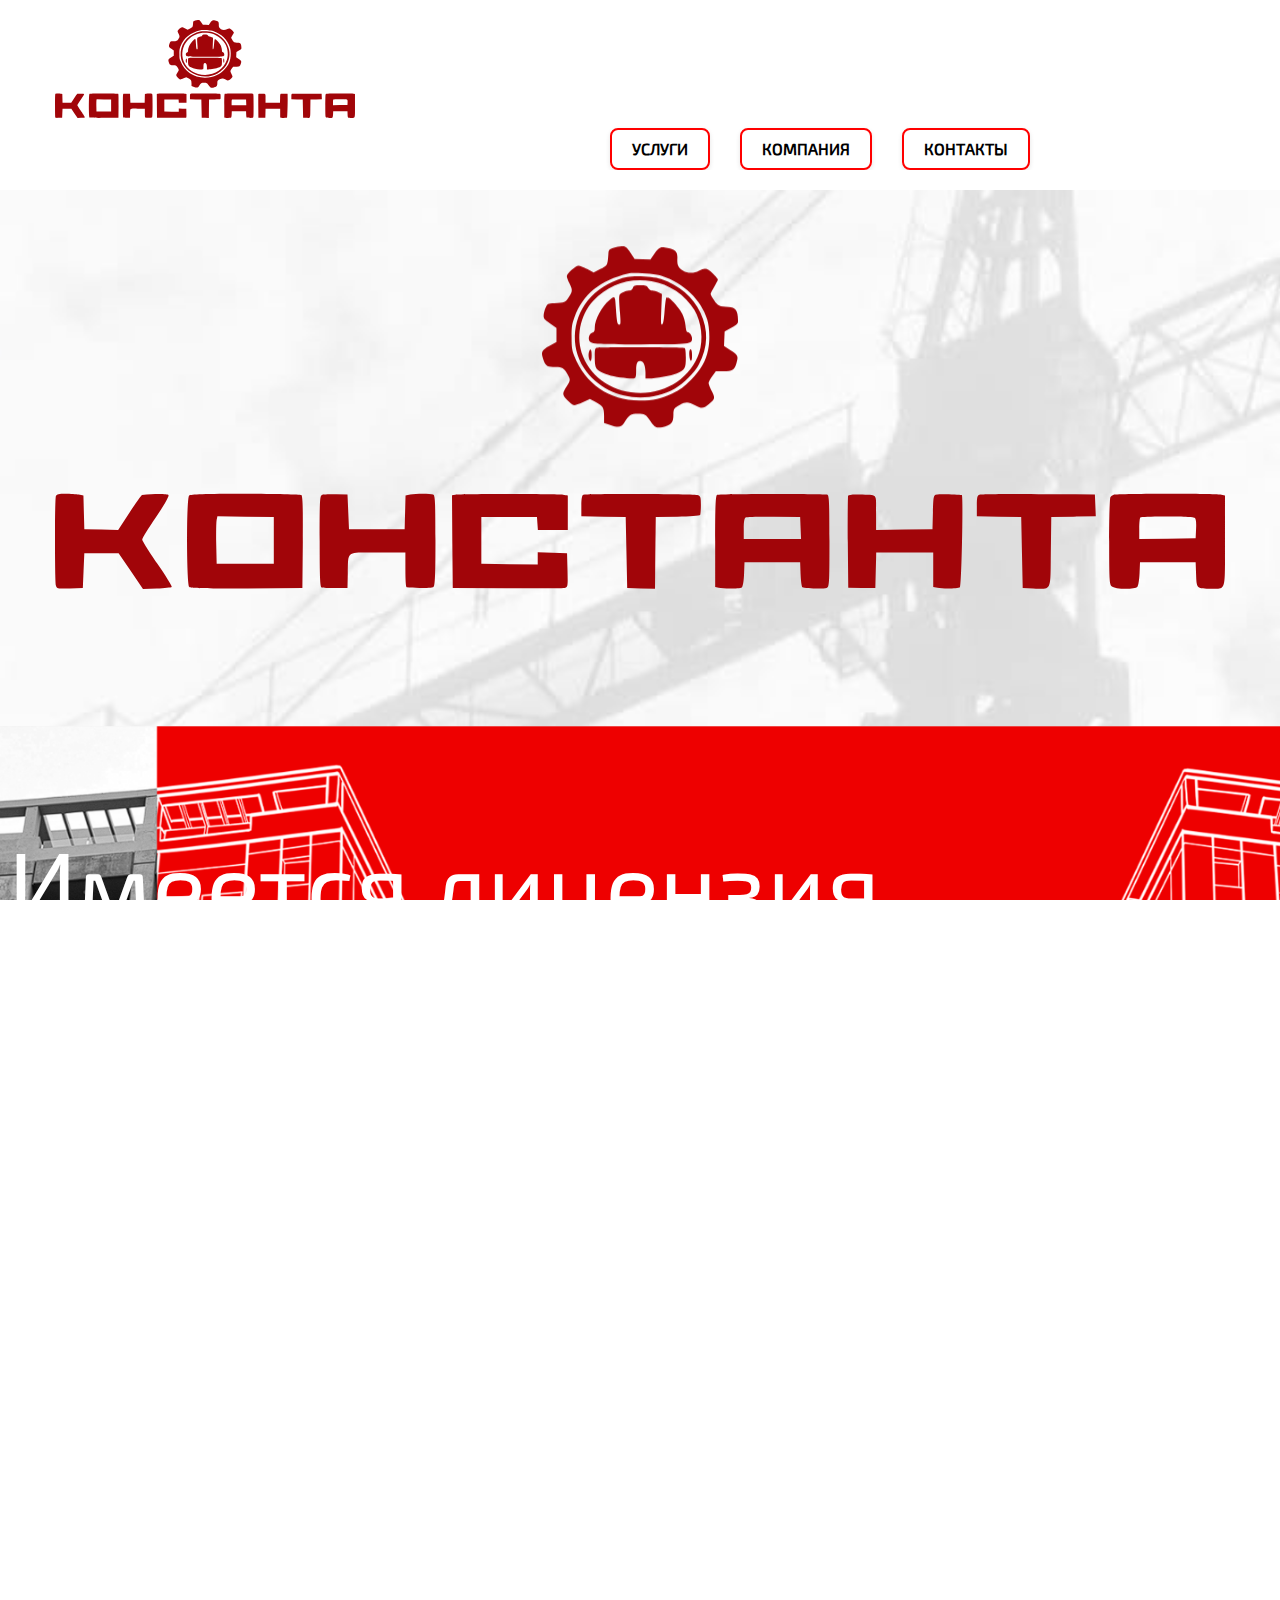
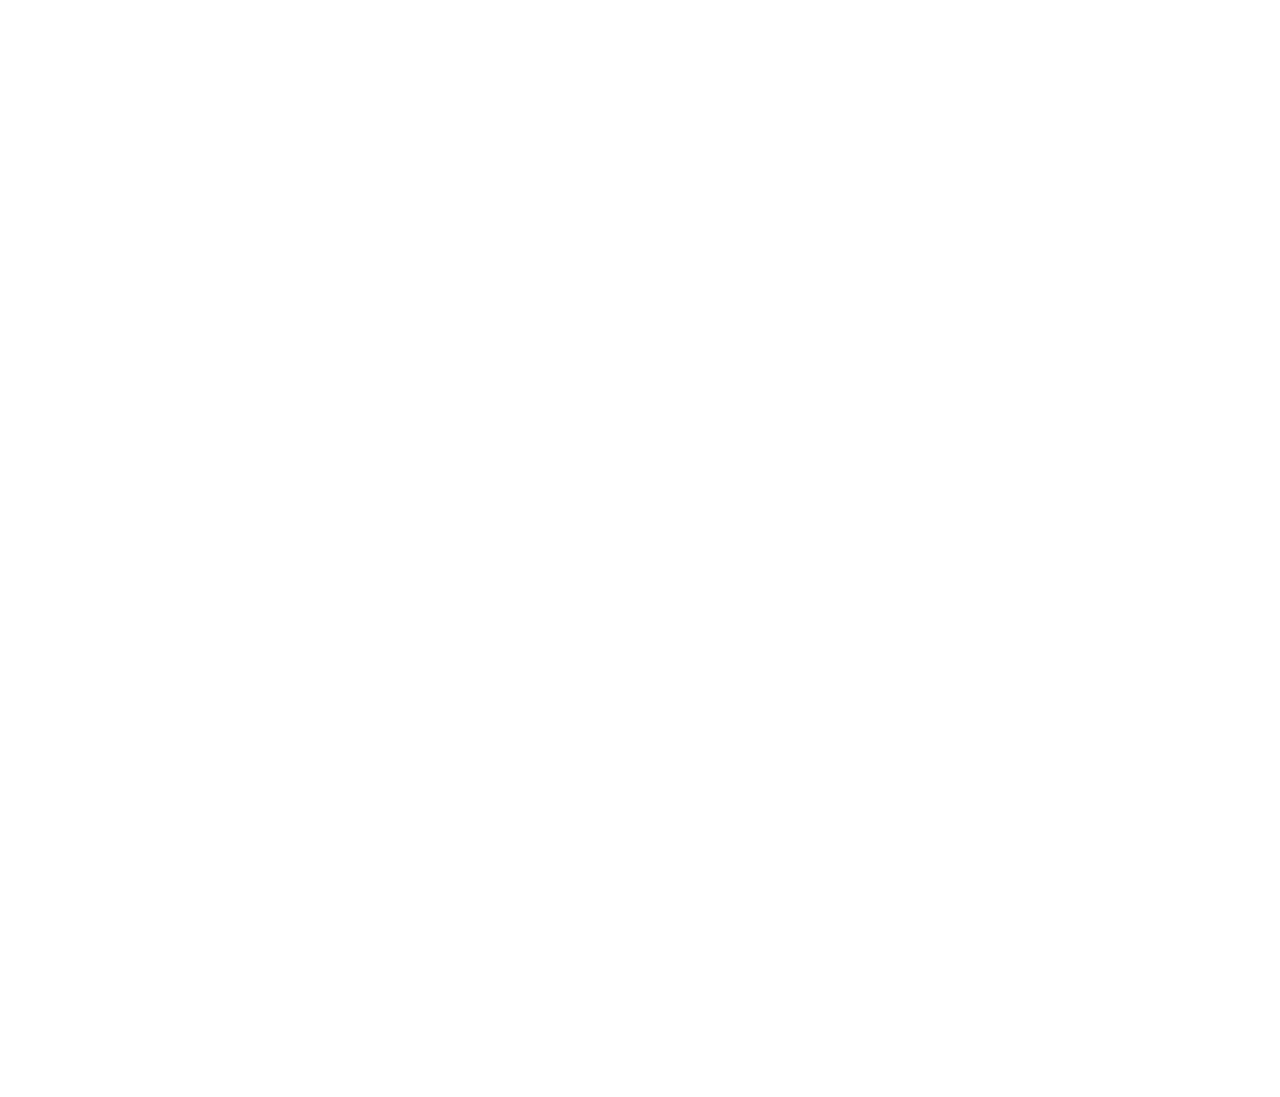
==== commit d6673219: "СРО лицензия" ====
--- a/index.html
+++ b/index.html
@@ -48,7 +48,7 @@
                             <div class="itc-slider-items">
                                 <div class="itc-slider-item">
                                     <div class="slidetxt" alt="1">
-                                        <p>6 лет<br>на рынке</p>
+                                        <p>Имеется лицензия<br>СРО</p>
                                     </div>
                                 </div>
                                 <div class="itc-slider-item">
@@ -182,4 +182,4 @@
         </div>
     </div>
 </body>
-</html>+</html>
--- a/css/main.css
+++ b/css/main.css
@@ -37,6 +37,17 @@
 html {
     -webkit-box-sizing: border-box;
     box-sizing: border-box;
+    overflow-x: hidden;
+    position: relative;
+    width: 100%;
+    -webkit-overflow-scrolling: touch;
+}
+
+body {
+    overflow-x: hidden;
+    position: relative;
+    width: 100%;
+    -webkit-overflow-scrolling: touch;
 }
 
 *,
@@ -73,6 +84,11 @@
 
 .site-container {
     overflow: hidden;
+    min-height: 100vh;
+    display: flex;
+    flex-direction: column;
+    position: relative;
+    width: 100%;
 }
 
 .is-hidden {
@@ -315,6 +331,8 @@
 .fs {
     min-height: 500px;
     margin-bottom: 55px;
+    position: relative;
+    z-index: 2;
 }
 
 .fs__title {
@@ -343,8 +361,11 @@
 }
 
 .usz {
+    position: relative;
+    z-index: 2;
     margin-left: -60px;
     margin-right: -80px;
+    margin-bottom: 30px; /* Добавляем отступ снизу для контейнера с плитками */
 }
 
 .clearfix:after,
@@ -580,6 +601,7 @@
         text-align: center;
         margin-right: -20px;
         margin-left: -20px;
+        margin-bottom: 20px; /* Добавляем отступ между плитками */
     }
 }
 
@@ -714,11 +736,17 @@
     background-position: bottom;
     background-size: cover;
     background-repeat: no-repeat;
+    position: relative;
+    z-index: 1;
+    margin-bottom: 100px; /* Добавляем отступ снизу */
 }
 
 .fs__content {
     -ms-grid-column-span: 12;
     grid-column: 12 span;
+    position: relative;
+    transform: translateZ(0);
+    -webkit-transform: translateZ(0);
 }
 
 .fs__title {
@@ -908,6 +936,13 @@
     color: #000000;
     padding: 20px;
     text-align: left;
+    position: relative;
+    width: 100%;
+    background-color: #111;
+    padding: 20px 0;
+    margin-top: 50px; /* Добавляем отступ сверху */
+    flex-shrink: 0; /* Запрещаем подвалу сжиматься */
+    z-index: 10;
 }
 
 .footer-logo {
@@ -950,6 +985,19 @@
         text-align: left;
         margin-left: 0;
         margin-top: 0;
+    }
+
+    .ss {
+        padding-bottom: 80px; /* Увеличиваем отступ на мобильных устройствах */
+    }
+
+    .hover-text-one,
+    .hover-text-onez {
+        margin-bottom: 20px; /* Добавляем отступ между плитками */
+    }
+
+    .footer {
+        margin-top: 70px; /* Увеличиваем отступ на мобильных устройствах */
     }
 }
 
@@ -1271,6 +1319,10 @@
 
 .ss {
     overflow: hidden; /* Добавьте это, чтобы скрыть переполнение */
+    padding-bottom: 60px; /* Увеличиваем отступ снизу */
+    position: relative;
+    z-index: 1; /* Устанавливаем z-index для секции */
+    margin-bottom: 100px; /* Добавляем отступ снизу */
 }
 
 @media only screen and (max-width: 960px) {
@@ -1361,4 +1413,75 @@
     .ss {
         padding: 0 10px; /* Добавьте это, чтобы секция не выходила за пределы экрана */
     }
-}
+
+    .main {
+        padding-bottom: 120px;
+        position: relative;
+        will-change: transform;
+    }
+
+    .ss {
+        position: relative;
+        z-index: 2;
+        margin-bottom: 120px;
+        transform: translateZ(0);
+        -webkit-transform: translateZ(0);
+    }
+
+    .usz {
+        position: relative;
+        z-index: 3;
+        transform: translateZ(0);
+        -webkit-transform: translateZ(0);
+    }
+
+    .hover-text-one,
+    .hover-text-onez {
+        width: 100%;
+        margin: 0 0 20px 0;
+    }
+}
+
+/* Специальный медиа-запрос для Safari на iOS */
+@supports (-webkit-touch-callout: none) {
+    .ss {
+        padding-bottom: 100px; /* Дополнительный отступ для Safari */
+    }
+
+    .footer {
+        margin-top: 80px; /* Дополнительный отступ для Safari */
+    }
+
+    .site-container {
+        position: relative;
+        min-height: -webkit-fill-available;
+    }
+
+    .main {
+        padding-bottom: 150px; /* Увеличиваем отступ на iOS */
+        -webkit-overflow-scrolling: touch;
+    }
+
+    .ss {
+        margin-bottom: 150px; /* Увеличиваем отступ на iOS */
+    }
+
+    .hover-text-one,
+    .hover-text-onez {
+        transform: translateZ(0); /* Включаем аппаратное ускорение */
+        -webkit-transform: translateZ(0);
+    }
+
+    html, body {
+        height: -webkit-fill-available;
+    }
+}
+
+.main {
+    flex: 1 0 auto; /* Позволяем main занимать доступное пространство */
+    padding-bottom: 100px; /* Отступ для подвала */
+    position: relative;
+    z-index: 1;
+    transform: translateZ(0);
+    -webkit-transform: translateZ(0);
+}
